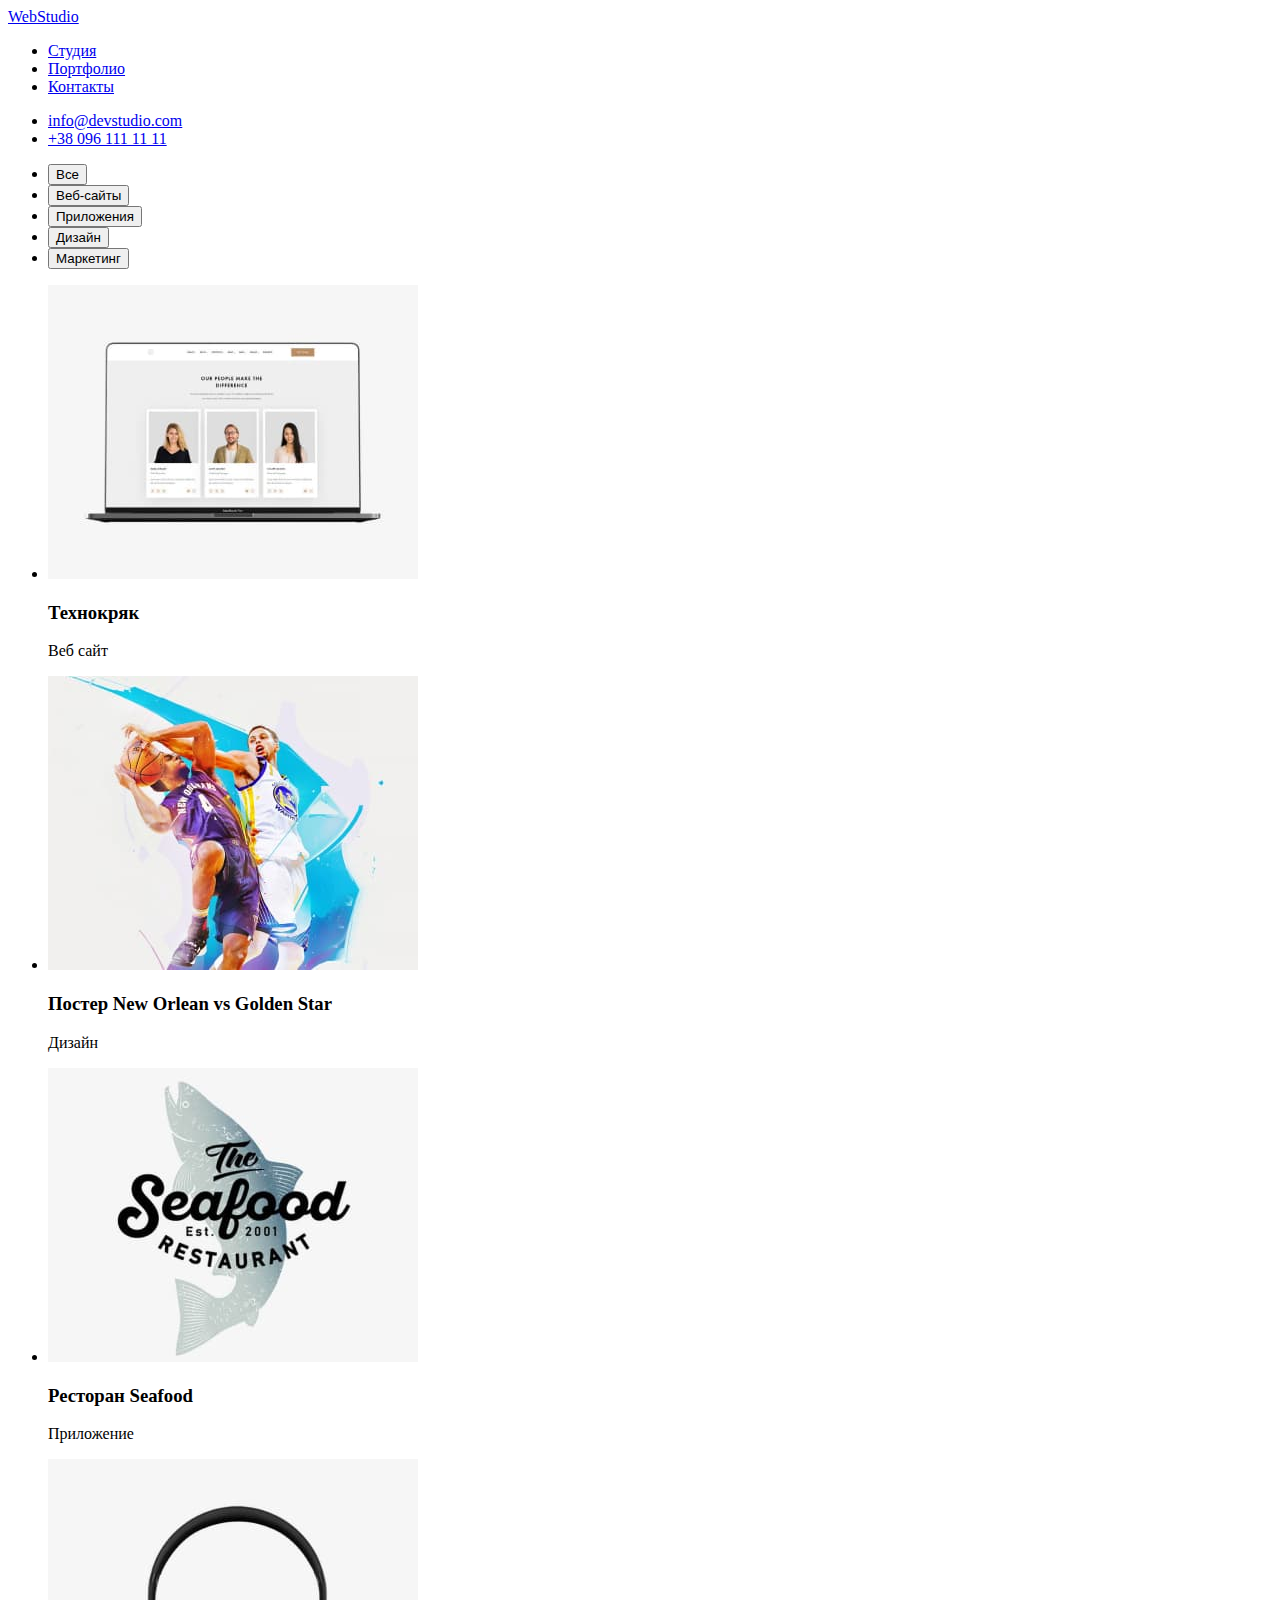
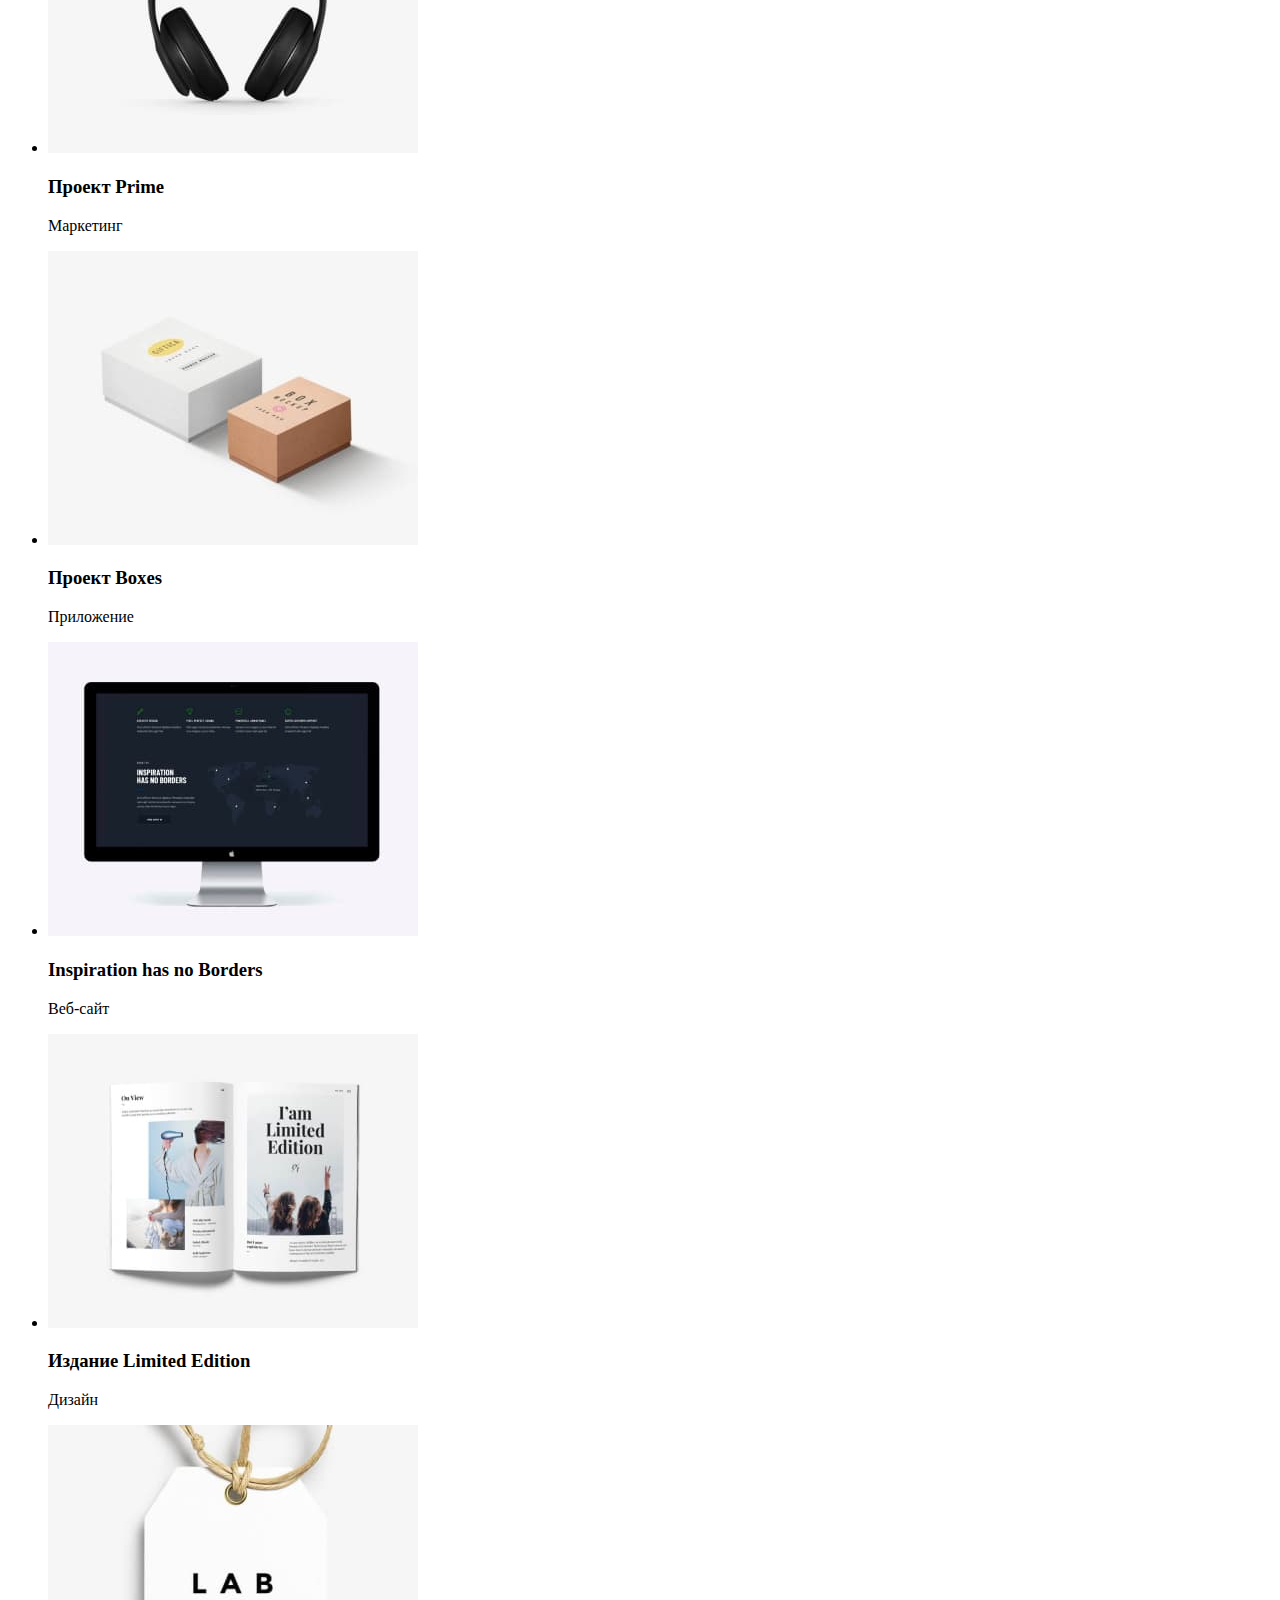
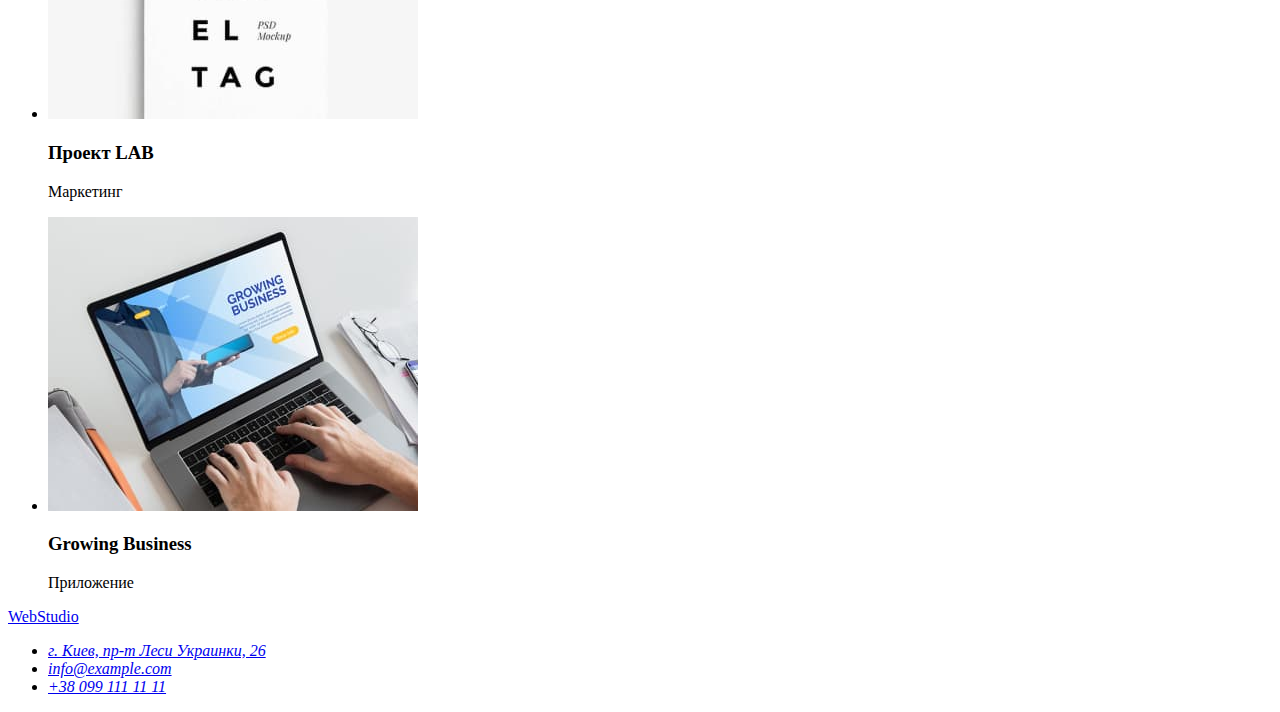
==== portfolio.html @ 8349252f "разметила portfolio" ====
<!DOCTYPE html>
<html lang="en">
	<head>
		<meta charset="UTF-8" />
		<meta http-equiv="X-UA-Compatible" content="IE=edge" />
		<meta name="viewport" content="width=device-width, initial-scale=1.0" />
		<title>Portfolio</title>
	</head>
	<body>
		<header>
			<nav>
				<a href="./index.html">WebStudio</a>

				<ul>
					<li><a href="#">Студия</a></li>
					<li><a href="./portfolio.html">Портфолио</a></li>
					<li><a href="#">Контакты</a></li>
				</ul>
			</nav>

			<ul>
				<li><a href="mailto:info@devstudio.com">info@devstudio.com</a></li>
				<li><a href="tel:+380961111111">+38 096 111 11 11</a></li>
			</ul>
		</header>
		<main>
			<section>
				<ul>
					<li><button type="button">Все</button></li>
					<li><button type="button">Веб-сайты</button></li>
					<li><button type="button">Приложения</button></li>
					<li><button type="button">Дизайн</button></li>
					<li><button type="button">Маркетинг</button></li>
				</ul>

				<ul>
					<li>
						<img src="./images/portfolio.jpg/portfolio1.jpg.jpg" alt="Ноутбук" width="370" height="294" />
						<h3>Технокряк</h3>
						<p>Веб сайт</p>
					</li>
					<li>
						<img src="./images/portfolio.jpg/portfolio2.jpg.jpg" alt="Баскетбол" width="370" height="294" />
						<h3>Постер New Orlean vs Golden Star</h3>
						<p>Дизайн</p>
					</li>
					<li>
						<img src="./images/portfolio.jpg/portfolio3.jpg.jpg" alt="Лого" width="370" height="294" />
						<h3>Ресторан Seafood</h3>
						<p>Приложение</p>
					</li>
					<li>
						<img src="./images/portfolio.jpg/portfolio4.jpg.jpg" alt="Наушники" width="370" height="294" />
						<h3>Проект Prime</h3>
						<p>Маркетинг</p>
					</li>
					<li>
						<img src="./images/portfolio.jpg/portfolio5.jpg.jpg" alt="Коробки" width="370" height="294" />
						<h3>Проект Boxes</h3>
						<p>Приложение</p>
					</li>
					<li>
						<img src="./images/portfolio.jpg/portfolio6.jpg.jpg" alt="Монитор" width="370" height="294" />
						<h3>Inspiration has no Borders</h3>
						<p>Веб-сайт</p>
					</li>
					<li>
						<img src="./images/portfolio.jpg/portfolio7.jpg.jpg" alt="Книга" width="370" height="294" />
						<h3>Издание Limited Edition</h3>
						<p>Дизайн</p>
					</li>
					<li>
						<img src="./images/portfolio.jpg/portfolio8.jpg.jpg" alt="Бирка" width="370" height="294" />
						<h3>Проект LAB</h3>
						<p>Маркетинг</p>
					</li>
					<li>
						<img src="./images/portfolio.jpg/portfolio9.jpg.jpg" alt="Ноутбук" width="370" height="294" />
						<h3>Growing Business</h3>
						<p>Приложение</p>
					</li>
				</ul>
			</section>
		</main>

		<footer>
			<a href="./index.html">WebStudio</a>

			<address>
				<ul>
					<li>
						<a href="https://goo.gl/maps/piqngm7oDQpEDh6u6" target="_blank" rel="noopener nofollow noreferrer">
							г. Киев, пр-т Леси Украинки, 26
						</a>
					</li>
					<li><a href="mailto:info@example.com">info@example.com</a></li>
					<li><a href="tel:+380991111111">+38 099 111 11 11</a></li>
				</ul>
			</address>
		</footer>
	</body>
</html>
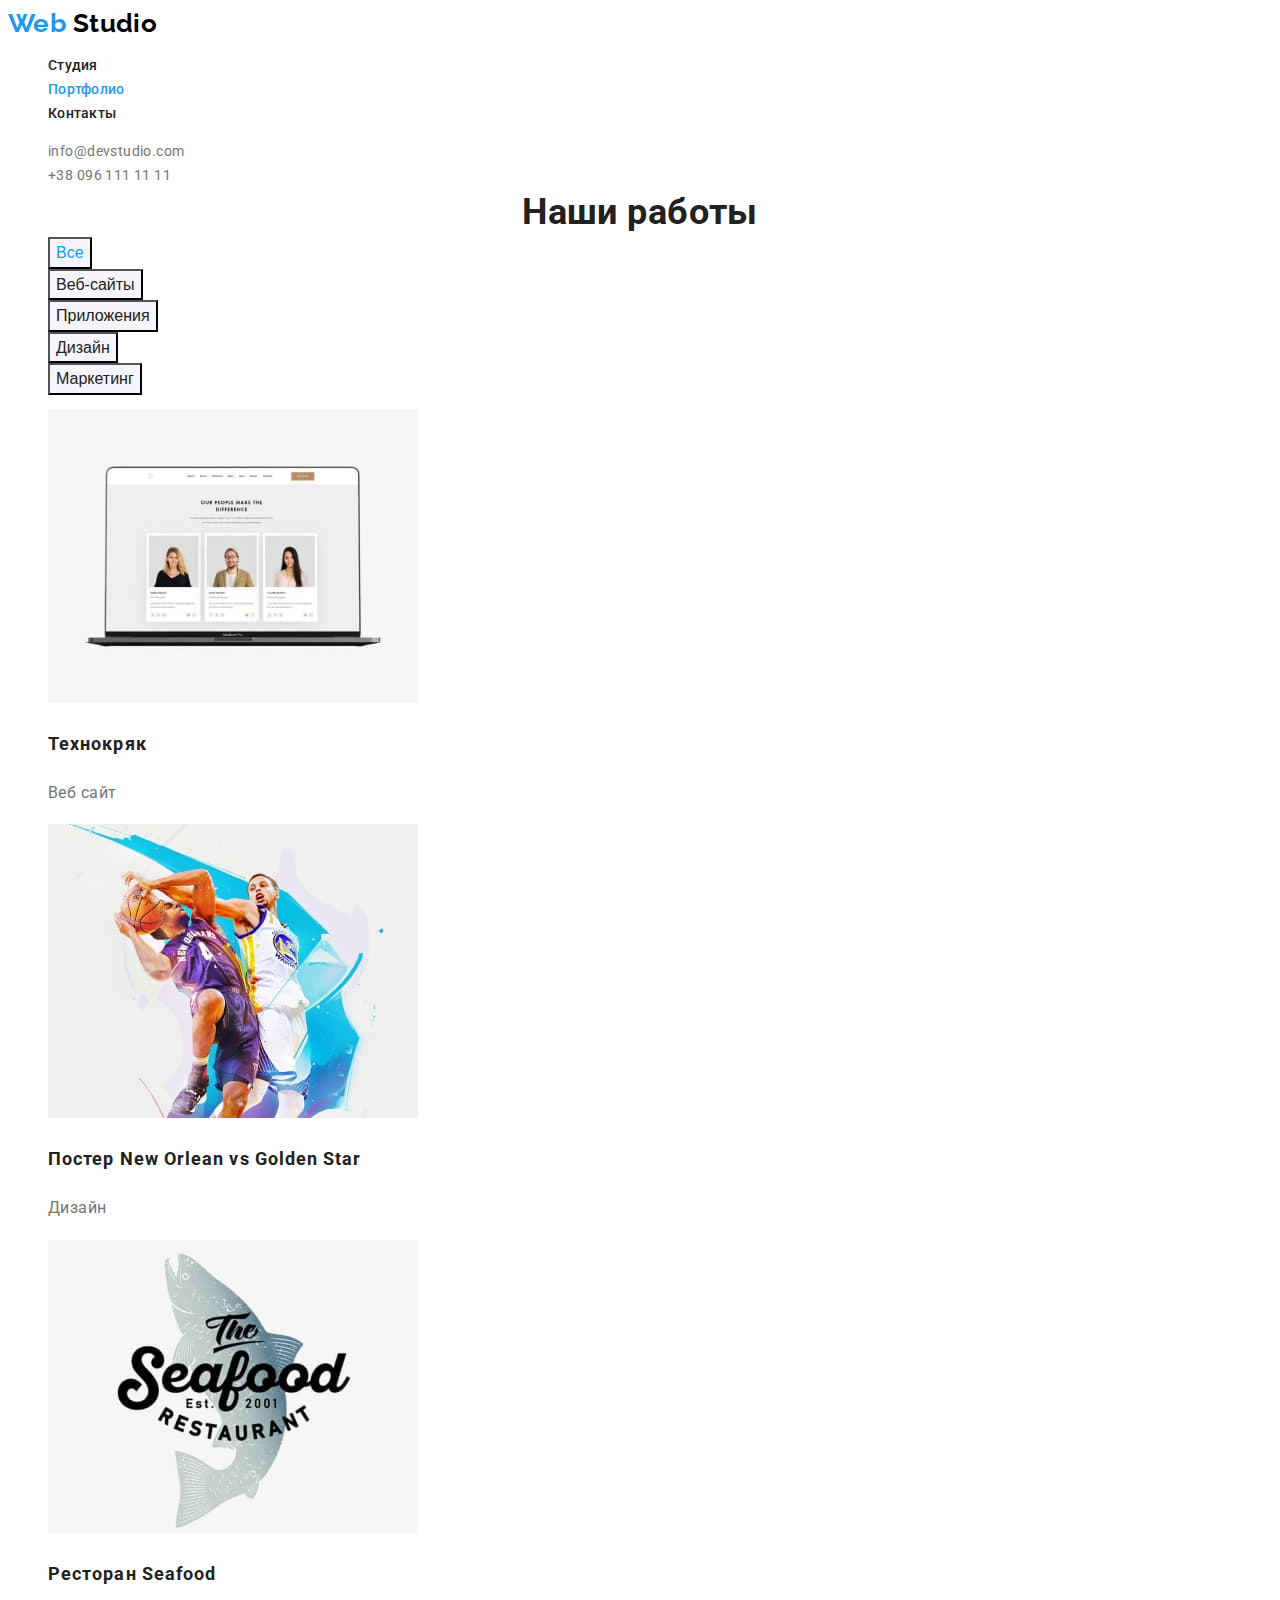
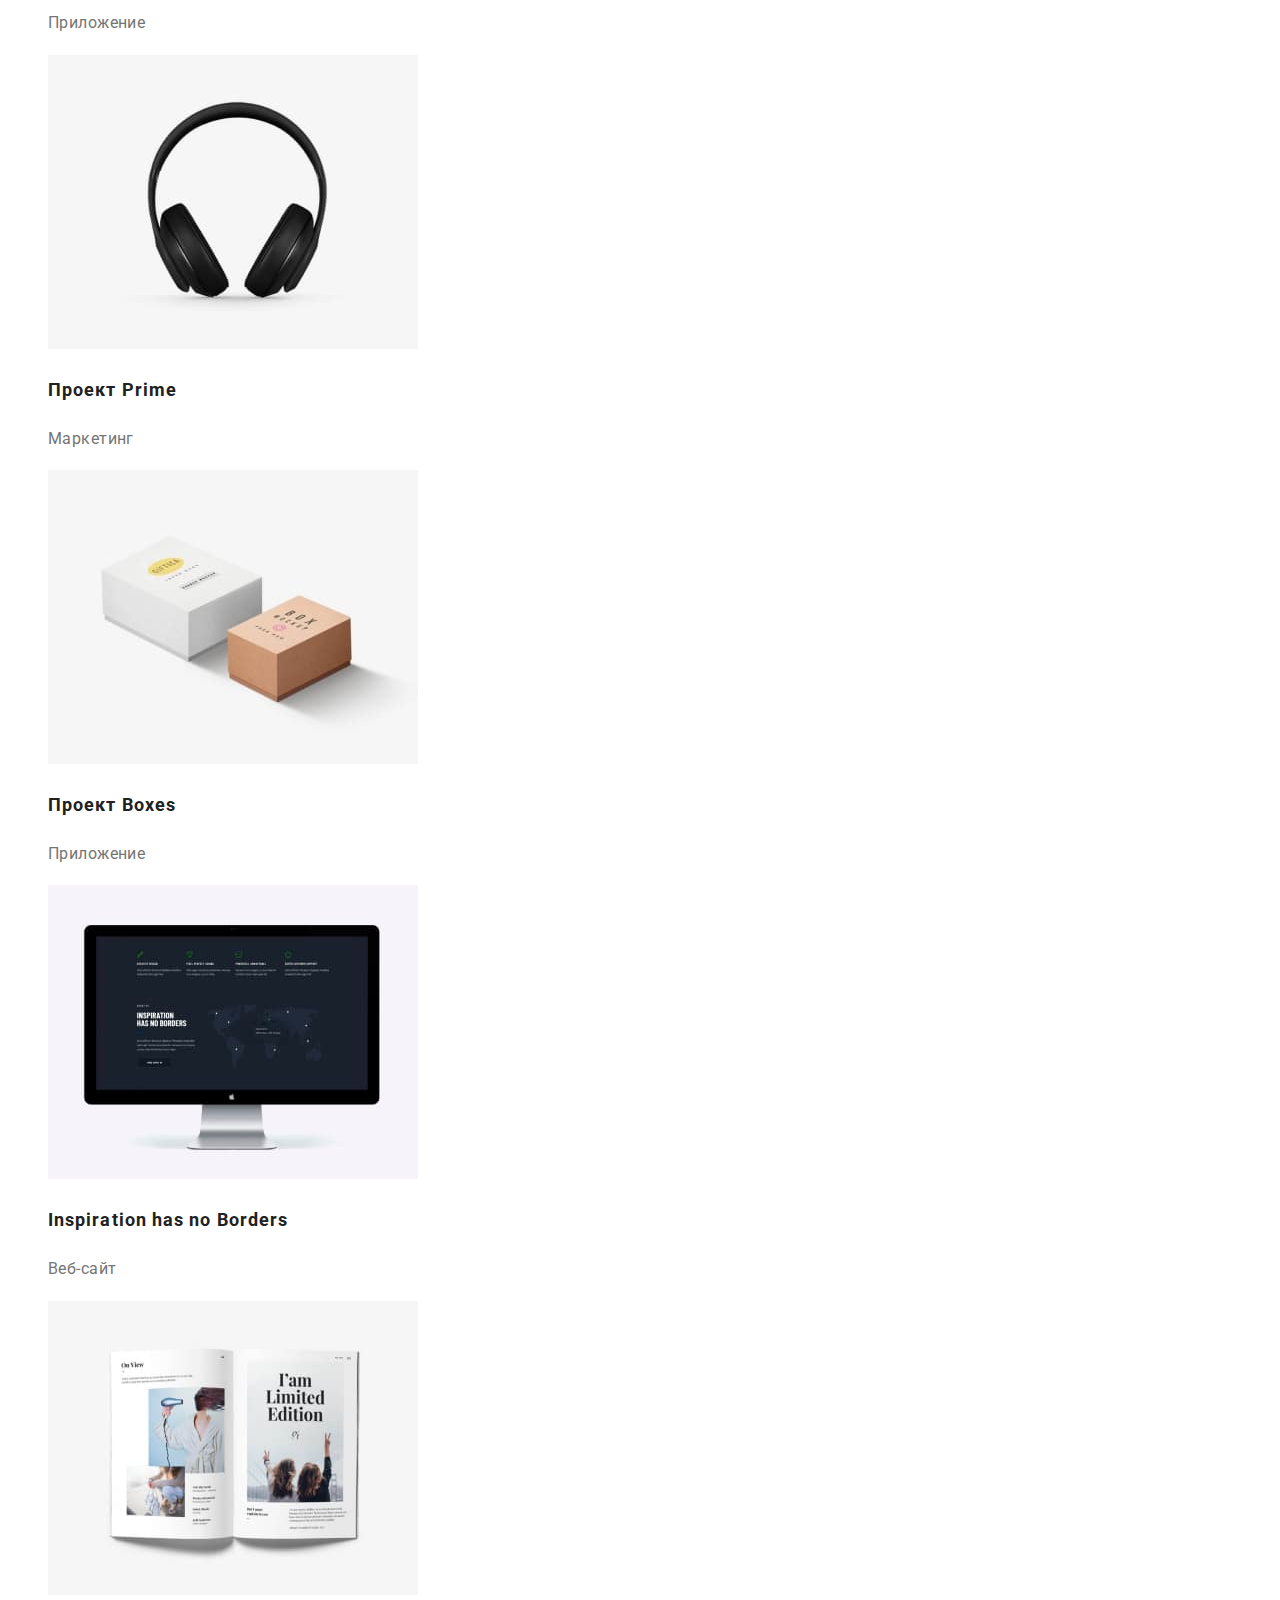
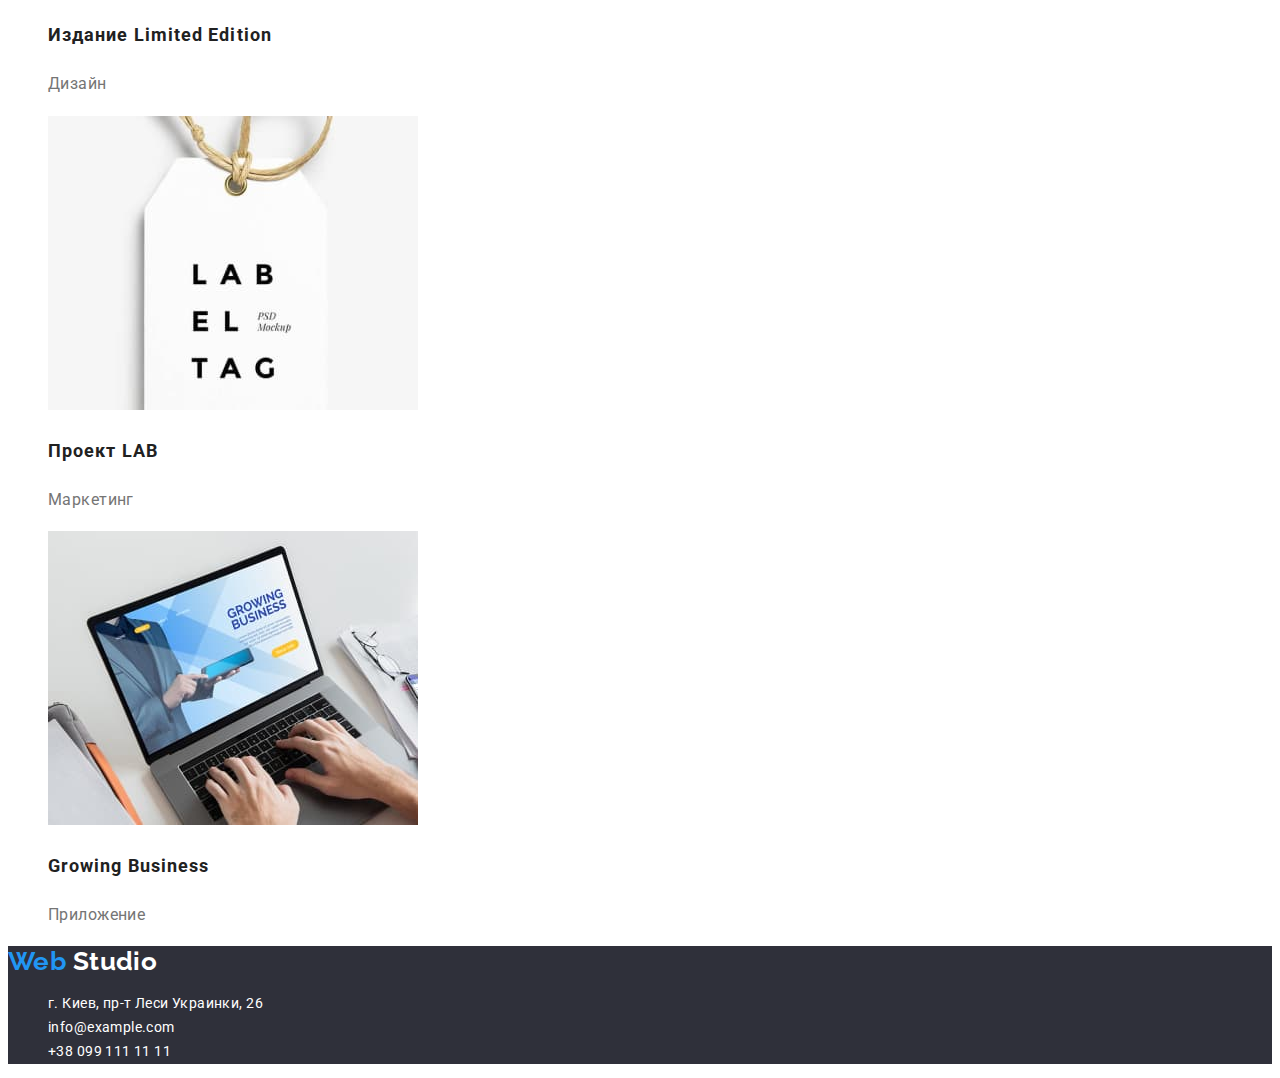
==== commit 08bb23f5: "styles" ====
--- a/portfolio.html
+++ b/portfolio.html
@@ -5,89 +5,103 @@
 		<meta http-equiv="X-UA-Compatible" content="IE=edge" />
 		<meta name="viewport" content="width=device-width, initial-scale=1.0" />
 		<title>Portfolio</title>
+		<link rel="preconnect" href="https://fonts.googleapis.com" />
+		<link rel="preconnect" href="https://fonts.gstatic.com" crossorigin />
+		<link
+			href="https://fonts.googleapis.com/css2?family=Montserrat:wght@400;700&family=Raleway:wght@700&family=Roboto:wght@400;500;700;900&display=swap"
+			rel="stylesheet"
+		/>
+		<link rel="stylesheet" href="./css/styles.css" />
 	</head>
 	<body>
 		<header>
 			<nav>
-				<a href="./index.html">WebStudio</a>
+				<a href="./index.html" class="logo">
+					Web
+					<span class="accent">Studio</span>
+				</a>
 
-				<ul>
-					<li><a href="#">Студия</a></li>
-					<li><a href="./portfolio.html">Портфолио</a></li>
+				<ul class="site-nav">
+					<li><a href="./index.html">Студия</a></li>
+					<li><a href="./portfolio.html" class="current">Портфолио</a></li>
 					<li><a href="#">Контакты</a></li>
 				</ul>
 			</nav>
 
-			<ul>
+			<ul class="auth-nav">
 				<li><a href="mailto:info@devstudio.com">info@devstudio.com</a></li>
 				<li><a href="tel:+380961111111">+38 096 111 11 11</a></li>
 			</ul>
 		</header>
 		<main>
-			<section>
-				<ul>
-					<li><button type="button">Все</button></li>
-					<li><button type="button">Веб-сайты</button></li>
-					<li><button type="button">Приложения</button></li>
-					<li><button type="button">Дизайн</button></li>
-					<li><button type="button">Маркетинг</button></li>
+			<section class="section">
+				<h1 class="section-works">Наши работы</h1>
+				<ul class="features">
+					<li><button type="button" class="current features-button">Все</button></li>
+					<li><button type="button" class="features-button">Веб-сайты</button></li>
+					<li><button type="button" class="features-button">Приложения</button></li>
+					<li><button type="button" class="features-button">Дизайн</button></li>
+					<li><button type="button" class="features-button">Маркетинг</button></li>
 				</ul>
 
-				<ul>
+				<ul class="features">
 					<li>
 						<img src="./images/portfolio.jpg/portfolio1.jpg.jpg" alt="Ноутбук" width="370" height="294" />
-						<h3>Технокряк</h3>
-						<p>Веб сайт</p>
+						<h2 class="section-portfolio">Технокряк</h2>
+						<p class="text">Веб сайт</p>
 					</li>
 					<li>
 						<img src="./images/portfolio.jpg/portfolio2.jpg.jpg" alt="Баскетбол" width="370" height="294" />
-						<h3>Постер New Orlean vs Golden Star</h3>
-						<p>Дизайн</p>
+						<h2 class="section-portfolio">Постер New Orlean vs Golden Star</h2>
+						<p class="text">Дизайн</p>
 					</li>
 					<li>
 						<img src="./images/portfolio.jpg/portfolio3.jpg.jpg" alt="Лого" width="370" height="294" />
-						<h3>Ресторан Seafood</h3>
-						<p>Приложение</p>
+						<h2 class="section-portfolio">Ресторан Seafood</h2>
+						<p class="text">Приложение</p>
 					</li>
 					<li>
 						<img src="./images/portfolio.jpg/portfolio4.jpg.jpg" alt="Наушники" width="370" height="294" />
-						<h3>Проект Prime</h3>
-						<p>Маркетинг</p>
+						<h2 class="section-portfolio">Проект Prime</h2>
+						<p class="text">Маркетинг</p>
 					</li>
 					<li>
 						<img src="./images/portfolio.jpg/portfolio5.jpg.jpg" alt="Коробки" width="370" height="294" />
-						<h3>Проект Boxes</h3>
-						<p>Приложение</p>
+						<h2 class="section-portfolio">Проект Boxes</h2>
+						<p class="text">Приложение</p>
 					</li>
 					<li>
 						<img src="./images/portfolio.jpg/portfolio6.jpg.jpg" alt="Монитор" width="370" height="294" />
-						<h3>Inspiration has no Borders</h3>
-						<p>Веб-сайт</p>
+						<h2 class="section-portfolio">Inspiration has no Borders</h2>
+						<p class="text">Веб-сайт</p>
 					</li>
 					<li>
 						<img src="./images/portfolio.jpg/portfolio7.jpg.jpg" alt="Книга" width="370" height="294" />
-						<h3>Издание Limited Edition</h3>
-						<p>Дизайн</p>
+						<h2 class="section-portfolio">Издание Limited Edition</h2>
+						<p class="text">Дизайн</p>
 					</li>
 					<li>
 						<img src="./images/portfolio.jpg/portfolio8.jpg.jpg" alt="Бирка" width="370" height="294" />
-						<h3>Проект LAB</h3>
-						<p>Маркетинг</p>
+						<h2 class="section-portfolio">Проект LAB</h2>
+						<p class="text">Маркетинг</p>
 					</li>
 					<li>
 						<img src="./images/portfolio.jpg/portfolio9.jpg.jpg" alt="Ноутбук" width="370" height="294" />
-						<h3>Growing Business</h3>
-						<p>Приложение</p>
+						<h2 class="section-portfolio">Growing Business</h2>
+						<p class="text">Приложение</p>
 					</li>
 				</ul>
 			</section>
 		</main>
 
-		<footer>
-			<a href="./index.html">WebStudio</a>
+		<footer class="footer">
+			<a href="./index.html" class="logo">
+				Web
+				<span class="accentes">Studio</span>
+			</a>
 
-			<address>
-				<ul>
+			<address class="adress">
+				<ul class="adress-list">
 					<li>
 						<a href="https://goo.gl/maps/piqngm7oDQpEDh6u6" target="_blank" rel="noopener nofollow noreferrer">
 							г. Киев, пр-т Леси Украинки, 26
--- a/css/styles.css
+++ b/css/styles.css
@@ -0,0 +1,195 @@
+/*цвет фона nav белый #ffffff */
+/*цвет фона основной светло серый #E5E5E5 */
+/* цвет фона серый #F5F4FA  */
+/* цвет фона темно-серый #2F303A  */
+
+/* цвет текста основного #757575 */
+/* цвет текста вторичного #212121 */
+
+/*акцент #2196F3 */
+/*вторичный цвет */
+
+
+:root {
+   --primary-text-color: #757575;
+   --title-text-color: #212121;
+   --accent-color: #2196F3 ;
+   --primary-white-color: #FFFFFF;
+
+}
+
+body {
+   background-color: var(--primary-white-color);
+   color: var(--primary-text-color);
+   font-family: Roboto, sans-serif;
+   letter-spacing: 0.03em;
+   font-size: 14px;
+   line-height: 1.71;
+}
+
+ul {
+   list-style: none;
+}
+
+
+
+/* style header*/
+
+.logo {
+   font-family: 'Raleway';
+   font-weight: 700;
+   font-size: 26px;
+   line-height: 1.2;
+   text-decoration: none;
+   color: var(--accent-color);
+   
+}
+.accent {
+   color: #000000;
+}
+
+.site-nav a{
+   font-weight: 500;
+   font-size: 14px;
+   line-height: 1.14;
+   letter-spacing: 0.02em;
+   text-decoration: none;
+   color: var(--title-text-color);
+}
+
+.site-nav a:hover,
+.site-nav a:focus {
+   color: var(--accent-color);
+}
+
+.site-nav .current {
+   color: var(--accent-color);
+}
+
+.auth-nav .current {
+   color: var(--accent-color);
+}
+
+.auth-nav a {
+   color: #757575;
+   text-decoration: none;
+}
+
+.auth-nav a:hover, 
+.auth-nav a:focus {
+  color: var(--accent-color);
+}
+
+
+/*  style hero*/
+
+.hero-title {
+   font-weight: 900;
+   font-size: 44px;
+   line-height: 1.36;
+   text-align: center;
+   letter-spacing: 0.06em;
+   text-transform: uppercase;
+   color: var(--primary-white-color);
+}
+
+.hero {
+   background-color: #2F303A;
+}
+
+/* style section*/
+
+.section-title,
+.section-works {
+   font-weight: 700;
+   font-size: 36px;
+   line-height:1.17px;
+   text-align: center;
+   color: var(--title-text-color);
+}
+
+.features .title {
+   font-weight: 700;
+   font-size: 14px;
+   line-height: 1.14;
+   text-transform: uppercase;
+   color: var(--title-text-color);
+}
+
+ 
+.section-team {
+   background-color: #F5F4FA;
+}
+
+.list {
+   background-color: #FFFFFF;
+}
+
+.title,
+.text-card {
+   font-size: 16px;
+   line-height: 1.19;
+   
+}
+
+/*style  button*/
+ .button {
+   font-weight: 700;
+   font-size: 16px;
+   line-height: 1.9;
+   align-items: center;
+   text-align: center;
+   letter-spacing: 0.06em;
+   cursor:pointer;
+   color: var(--primary-white-color);
+   background-color: var(--accent-color);
+
+ }
+
+ .features-button {
+   font-weight: 500;
+   font-size: 16px;
+   line-height: 1.6;
+   text-align: center;  
+   color: var(--title-text-color);
+   background-color: #F5F4FA;
+ }
+
+ /* styles portfolio*/
+
+ .section-portfolio {
+   font-weight: 700;
+   font-size: 18px;
+   line-height: 2;
+   letter-spacing: 0.06em;
+   color: var(--title-text-color);
+ }
+
+ .text {
+   font-size: 16px;
+   line-height: 1.9;      
+ }
+
+ .features .current{
+   color: var(--accent-color);
+ }
+ /* styles footer*/
+
+ .footer {
+   background-color: #2F303A;
+ }
+ .adress-list a {
+   text-decoration: none;
+   font-size: 14px;
+   font-style: normal;
+   line-height: 1.71;
+   color: #FFFFFF;
+ }
+
+ .accentes {
+   color: #FFFFFF;
+ }
+
+ .adress-list .current {
+   color: var(--accent-color);
+ }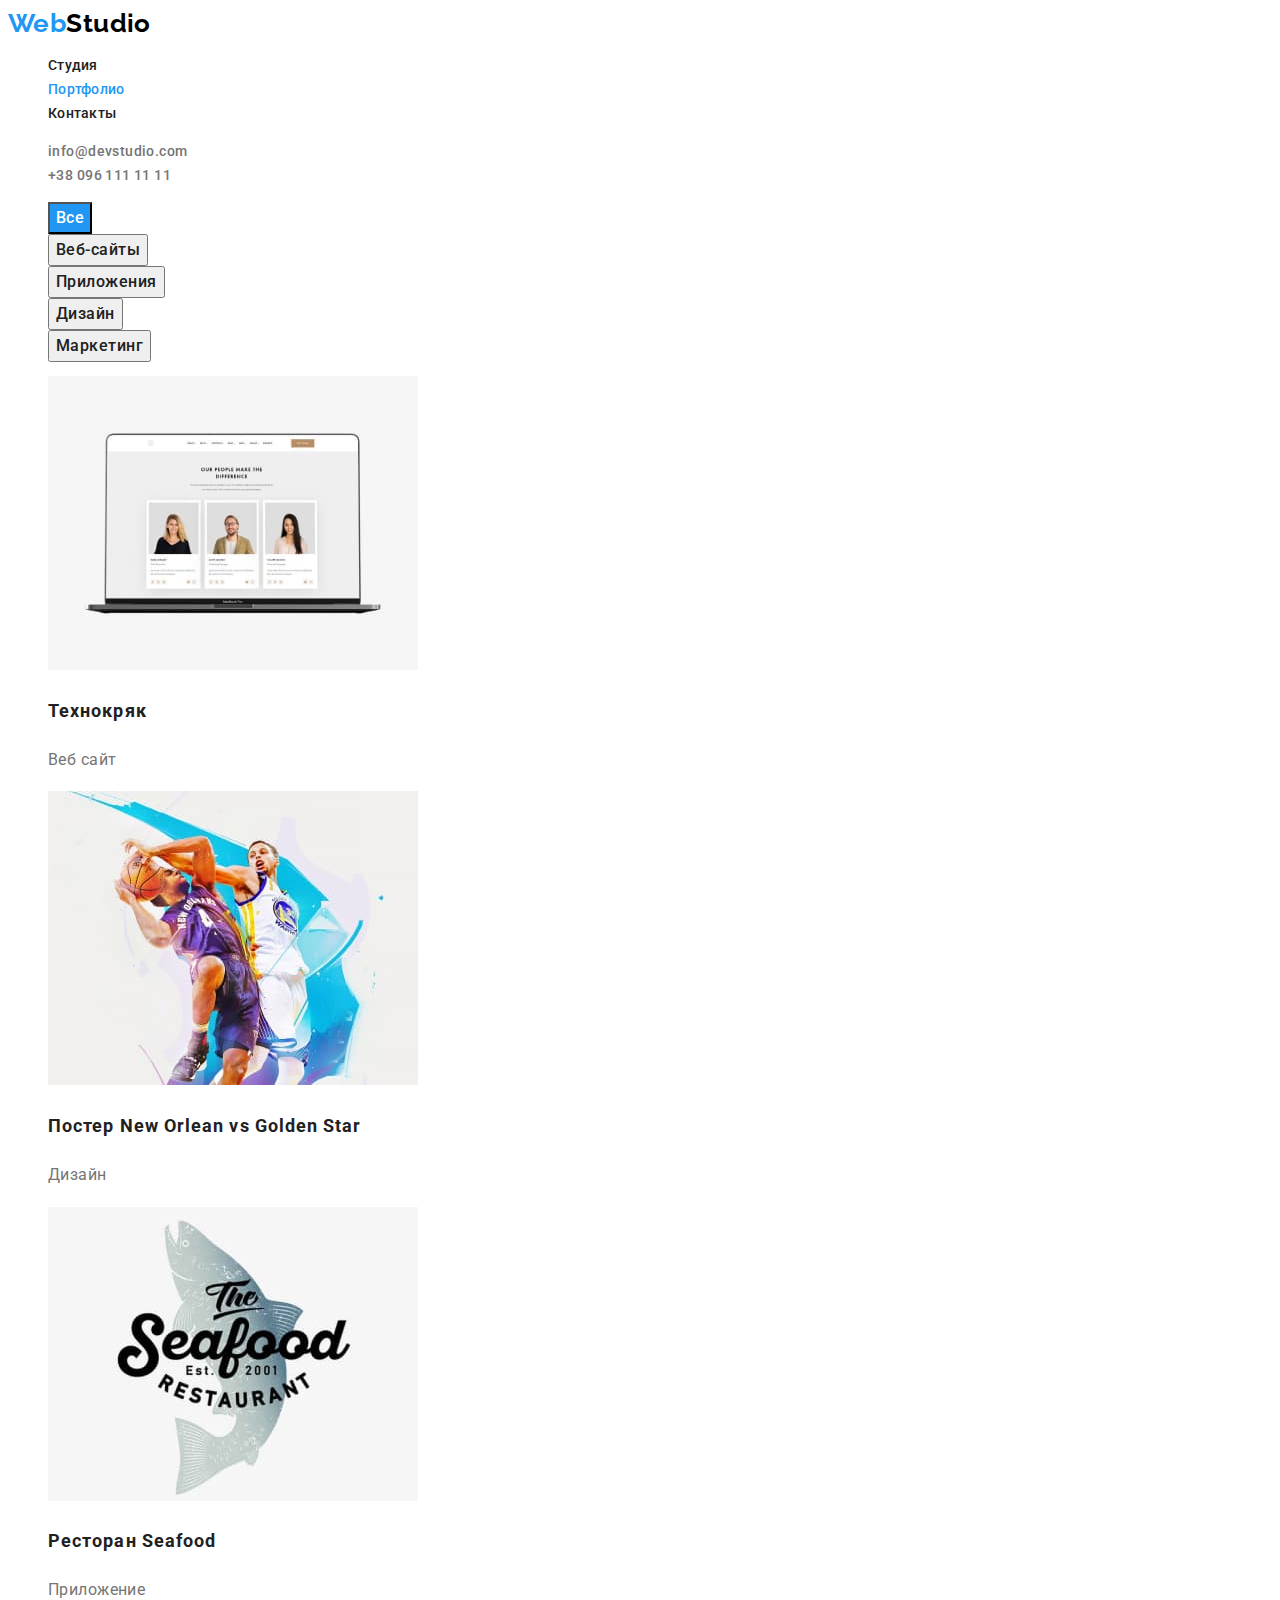
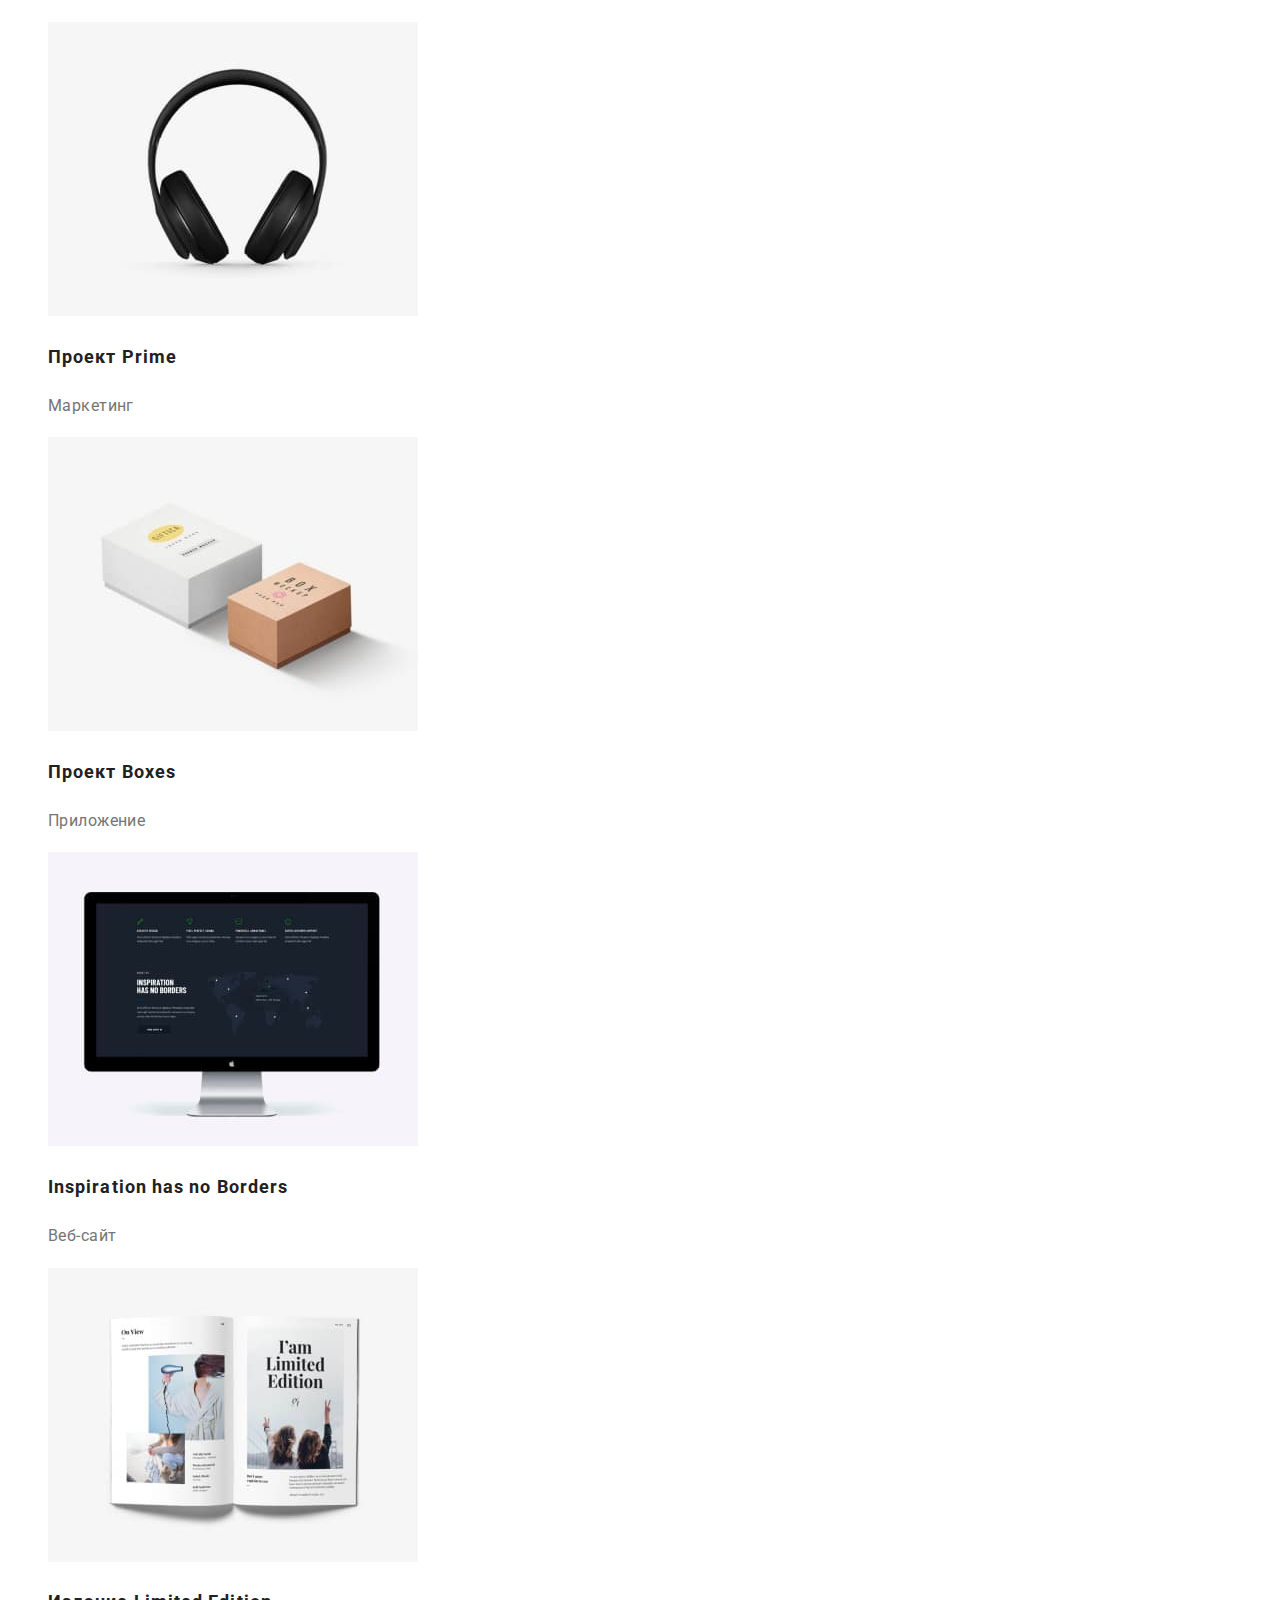
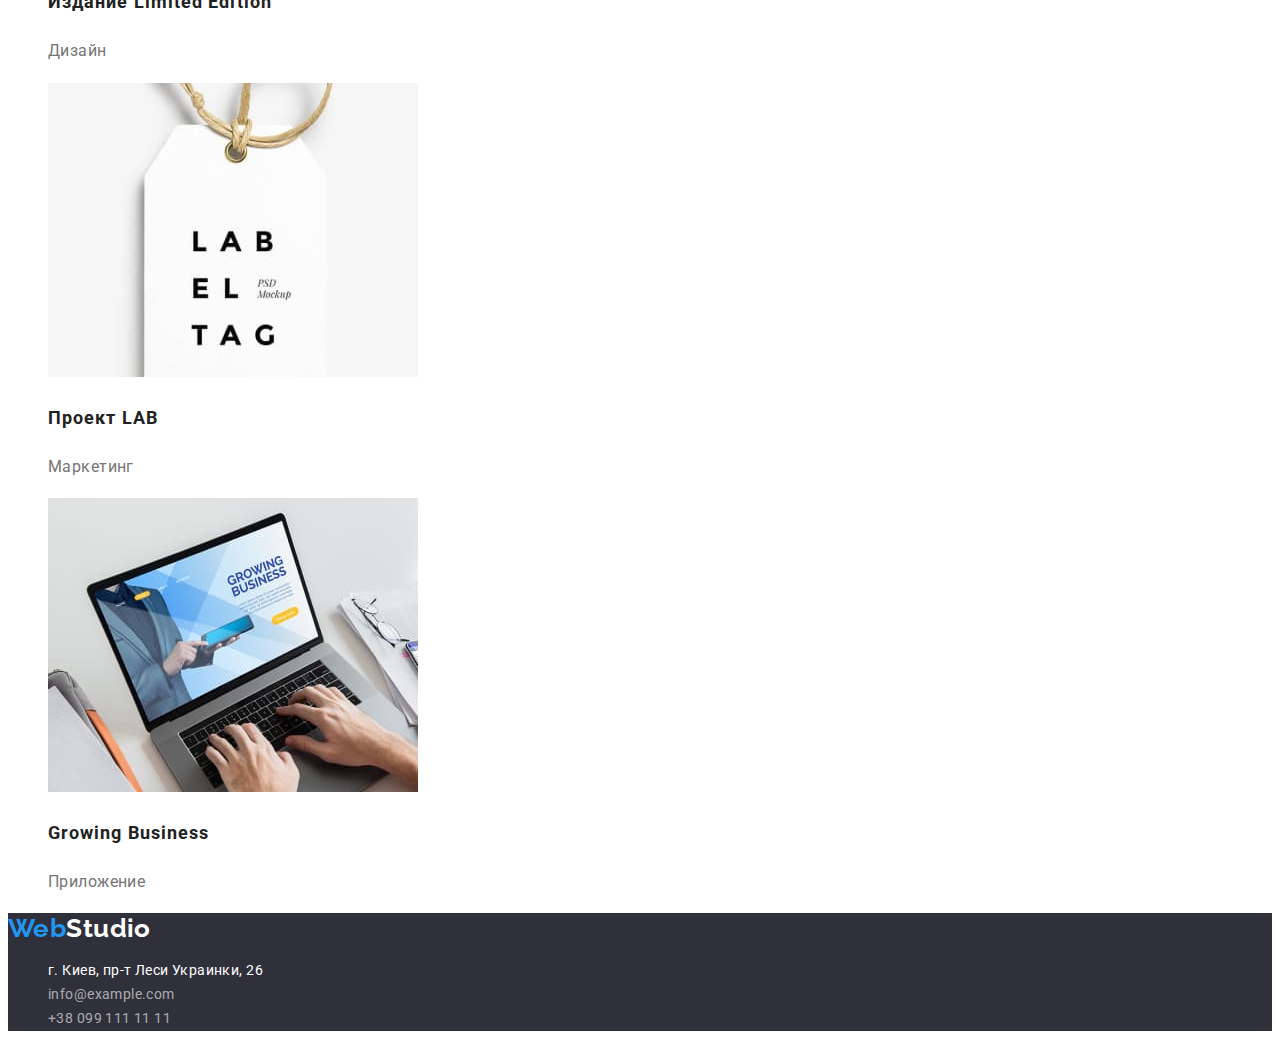
==== commit a21125dd: "правки" ====
--- a/portfolio.html
+++ b/portfolio.html
@@ -8,7 +8,7 @@
 		<link rel="preconnect" href="https://fonts.googleapis.com" />
 		<link rel="preconnect" href="https://fonts.gstatic.com" crossorigin />
 		<link
-			href="https://fonts.googleapis.com/css2?family=Montserrat:wght@400;700&family=Raleway:wght@700&family=Roboto:wght@400;500;700;900&display=swap"
+			href="https://fonts.googleapis.com/css2?family=Raleway:wght@700&family=Roboto:wght@400;500;700;900&display=swap"
 			rel="stylesheet"
 		/>
 		<link rel="stylesheet" href="./css/styles.css" />
@@ -16,10 +16,7 @@
 	<body>
 		<header>
 			<nav>
-				<a href="./index.html" class="logo">
-					Web
-					<span class="accent">Studio</span>
-				</a>
+				<a href="./index.html" class="logo">Web<span class="accent">Studio</span></a>
 
 				<ul class="site-nav">
 					<li><a href="./index.html">Студия</a></li>
@@ -33,77 +30,80 @@
 				<li><a href="tel:+380961111111">+38 096 111 11 11</a></li>
 			</ul>
 		</header>
+
 		<main>
-			<section class="section">
-				<h1 class="section-works">Наши работы</h1>
-				<ul class="features">
-					<li><button type="button" class="current features-button">Все</button></li>
-					<li><button type="button" class="features-button">Веб-сайты</button></li>
-					<li><button type="button" class="features-button">Приложения</button></li>
-					<li><button type="button" class="features-button">Дизайн</button></li>
-					<li><button type="button" class="features-button">Маркетинг</button></li>
+			<section class="portfolio">
+				<h1 class="section-portfolio visually-hidden">Наши работы</h1>
+				<ul class="portfolio-filters">
+					<li><button type="button" class="active filters-button">Все</button></li>
+					<li><button type="button" class="filters-button">Веб-сайты</button></li>
+					<li><button type="button" class="filters-button">Приложения</button></li>
+					<li><button type="button" class="filters-button">Дизайн</button></li>
+					<li><button type="button" class="filters-button">Маркетинг</button></li>
 				</ul>
 
-				<ul class="features">
+				<ul class="cards">
 					<li>
 						<img src="./images/portfolio.jpg/portfolio1.jpg.jpg" alt="Ноутбук" width="370" height="294" />
-						<h2 class="section-portfolio">Технокряк</h2>
-						<p class="text">Веб сайт</p>
+						<h2 class="cards-title">Технокряк</h2>
+						<p class="cards-text">Веб сайт</p>
 					</li>
 					<li>
 						<img src="./images/portfolio.jpg/portfolio2.jpg.jpg" alt="Баскетбол" width="370" height="294" />
-						<h2 class="section-portfolio">Постер New Orlean vs Golden Star</h2>
-						<p class="text">Дизайн</p>
+						<h2 class="cards-title">Постер New Orlean vs Golden Star</h2>
+						<p class="cards-text">Дизайн</p>
 					</li>
 					<li>
 						<img src="./images/portfolio.jpg/portfolio3.jpg.jpg" alt="Лого" width="370" height="294" />
-						<h2 class="section-portfolio">Ресторан Seafood</h2>
-						<p class="text">Приложение</p>
+						<h2 class="cards-title">Ресторан Seafood</h2>
+						<p class="cards-text">Приложение</p>
 					</li>
 					<li>
 						<img src="./images/portfolio.jpg/portfolio4.jpg.jpg" alt="Наушники" width="370" height="294" />
-						<h2 class="section-portfolio">Проект Prime</h2>
-						<p class="text">Маркетинг</p>
+						<h2 class="cards-title">Проект Prime</h2>
+						<p class="cards-text">Маркетинг</p>
 					</li>
 					<li>
 						<img src="./images/portfolio.jpg/portfolio5.jpg.jpg" alt="Коробки" width="370" height="294" />
-						<h2 class="section-portfolio">Проект Boxes</h2>
-						<p class="text">Приложение</p>
+						<h2 class="cards-title">Проект Boxes</h2>
+						<p class="cards-text">Приложение</p>
 					</li>
 					<li>
 						<img src="./images/portfolio.jpg/portfolio6.jpg.jpg" alt="Монитор" width="370" height="294" />
-						<h2 class="section-portfolio">Inspiration has no Borders</h2>
-						<p class="text">Веб-сайт</p>
+						<h2 class="cards-title">Inspiration has no Borders</h2>
+						<p class="cards-text">Веб-сайт</p>
 					</li>
 					<li>
 						<img src="./images/portfolio.jpg/portfolio7.jpg.jpg" alt="Книга" width="370" height="294" />
-						<h2 class="section-portfolio">Издание Limited Edition</h2>
-						<p class="text">Дизайн</p>
+						<h2 class="cards-title">Издание Limited Edition</h2>
+						<p class="cards-text">Дизайн</p>
 					</li>
 					<li>
 						<img src="./images/portfolio.jpg/portfolio8.jpg.jpg" alt="Бирка" width="370" height="294" />
-						<h2 class="section-portfolio">Проект LAB</h2>
-						<p class="text">Маркетинг</p>
+						<h2 class="cards-title">Проект LAB</h2>
+						<p class="cards-text">Маркетинг</p>
 					</li>
 					<li>
 						<img src="./images/portfolio.jpg/portfolio9.jpg.jpg" alt="Ноутбук" width="370" height="294" />
-						<h2 class="section-portfolio">Growing Business</h2>
-						<p class="text">Приложение</p>
+						<h2 class="cards-title">Growing Business</h2>
+						<p class="cards-text">Приложение</p>
 					</li>
 				</ul>
 			</section>
 		</main>
 
 		<footer class="footer">
-			<a href="./index.html" class="logo">
-				Web
-				<span class="accentes">Studio</span>
-			</a>
+			<a href="./index.html" class="logo">Web<span class="accentes">Studio</span></a>
 
 			<address class="adress">
 				<ul class="adress-list">
 					<li>
-						<a href="https://goo.gl/maps/piqngm7oDQpEDh6u6" target="_blank" rel="noopener nofollow noreferrer">
+						<a
+							href="https://goo.gl/maps/piqngm7oDQpEDh6u6"
+							target="_blank"
+							rel="noopener nofollow noreferrer"
+							class="current"
+						>
 							г. Киев, пр-т Леси Украинки, 26
 						</a>
 					</li>
--- a/css/styles.css
+++ b/css/styles.css
@@ -71,13 +71,14 @@
 }
 
 .auth-nav a {
+   font-weight: 500;
    color: #757575;
    text-decoration: none;
 }
 
 .auth-nav a:hover, 
 .auth-nav a:focus {
-  color: var(--accent-color);
+   color: var(--accent-color);
 }
 
 
@@ -97,43 +98,63 @@
    background-color: #2F303A;
 }
 
+/* скрытие заголовка*/
+
+.visually-hidden {
+   position: absolute;
+   width: 1px;
+   height: 1px;
+   margin: -1px;
+   border: 0;
+   padding: 0;
+   
+   white-space: nowrap;
+   clip-path: inset(100%);
+   clip: rect(0 0 0 0);
+   overflow: hidden;
+}
+
+
 /* style section*/
 
-.section-title,
-.section-works {
-   font-weight: 700;
+.section-title {
    font-size: 36px;
    line-height:1.17px;
    text-align: center;
    color: var(--title-text-color);
 }
 
-.features .title {
-   font-weight: 700;
+.feature-title {
    font-size: 14px;
    line-height: 1.14;
    text-transform: uppercase;
    color: var(--title-text-color);
 }
 
- 
-.section-team {
+ /* styles team */
+
+.team {
    background-color: #F5F4FA;
 }
 
 .list {
    background-color: #FFFFFF;
 }
-
-.title,
-.text-card {
-   font-size: 16px;
-   line-height: 1.19;
-   
-}
+.team-title {
+   font-weight: 500;
+   font-size: 16px;
+   line-height: 1.2;
+   color: var(--title-text-color);
+}
+
+.team-description {
+   font-size: 16px;
+   line-height: 1.2;
+}
+
 
 /*style  button*/
- .button {
+.button {
    font-weight: 700;
    font-size: 16px;
    line-height: 1.9;
@@ -141,55 +162,76 @@
    text-align: center;
    letter-spacing: 0.06em;
    cursor:pointer;
+   font-family: inherit;
    color: var(--primary-white-color);
    background-color: var(--accent-color);
-
- }
-
- .features-button {
+}
+
+.features-button {
    font-weight: 500;
    font-size: 16px;
    line-height: 1.6;
    text-align: center;  
    color: var(--title-text-color);
    background-color: #F5F4FA;
- }
-
- /* styles portfolio*/
-
- .section-portfolio {
+}
+
+/* styles portfolio*/
+
+.cards-title {
    font-weight: 700;
    font-size: 18px;
    line-height: 2;
    letter-spacing: 0.06em;
    color: var(--title-text-color);
- }
-
- .text {
+}
+
+.cards-text {
    font-size: 16px;
    line-height: 1.9;      
- }
-
- .features .current{
-   color: var(--accent-color);
- }
- /* styles footer*/
-
- .footer {
+}
+
+.filters-button {
+   font-family: inherit;
+   font-weight: 500;
+   font-size: 16px;
+   line-height: 1.63;
+   text-align: center;
+   letter-spacing: 0.03em;
+   color: var(--title-text-color);
+}
+
+.filters-button.active {
+   background-color: var(--accent-color);
+   color: var(--primary-white-color);
+}
+
+.portfolio-filters :hover,
+.portfolio-filters :focus {
+   background-color: var(--accent-color);
+   color: var(--primary-white-color);
+}
+/* styles footer*/
+
+.footer {
    background-color: #2F303A;
- }
- .adress-list a {
+}
+.adress-list a {
    text-decoration: none;
    font-size: 14px;
    font-style: normal;
    line-height: 1.71;
+   color:  rgba(255, 255, 255, 0.6);
+}
+
+.adress-list a:hover,
+.adress-list a:focus {
+   color: var(--accent-color);
+}
+.accentes {
    color: #FFFFFF;
- }
-
- .accentes {
-   color: #FFFFFF;
- }
-
- .adress-list .current {
-   color: var(--accent-color);
- }+}
+
+.adress-list .current {
+   color: var(--primary-white-color);
+}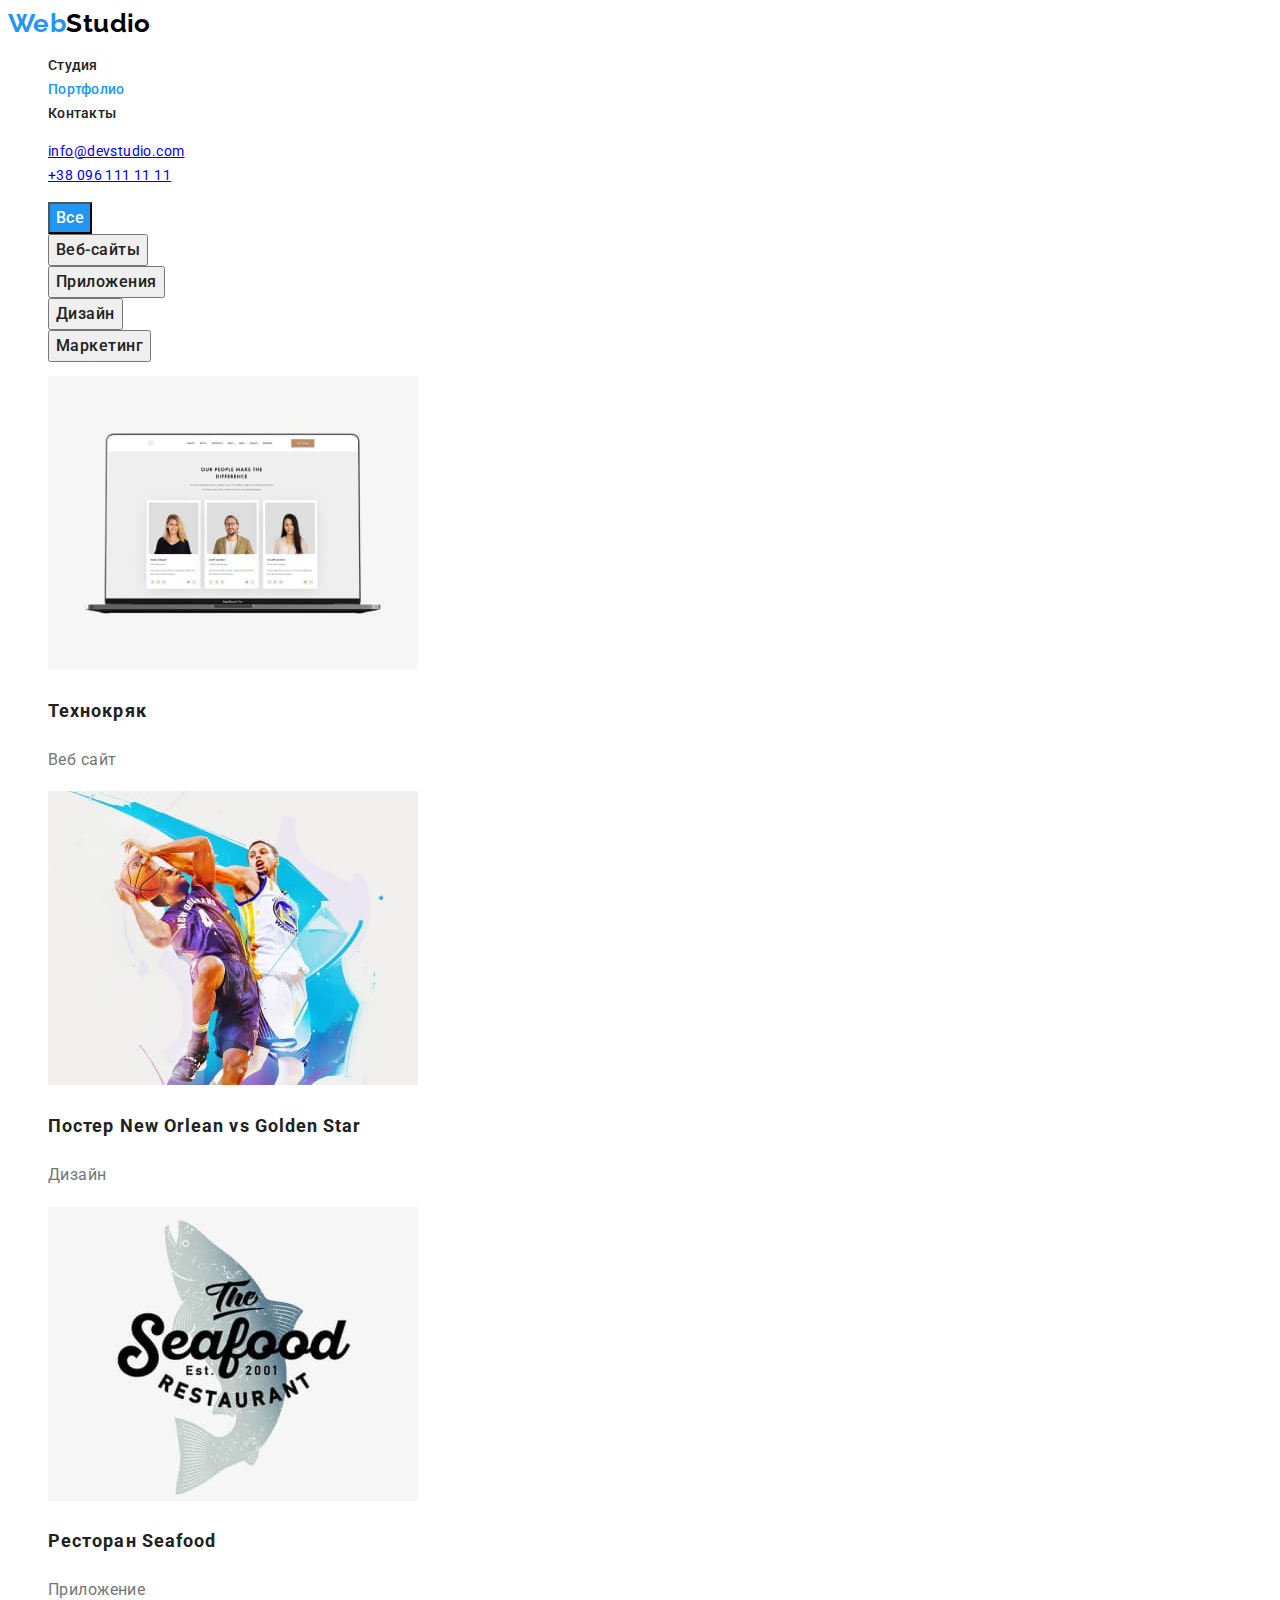
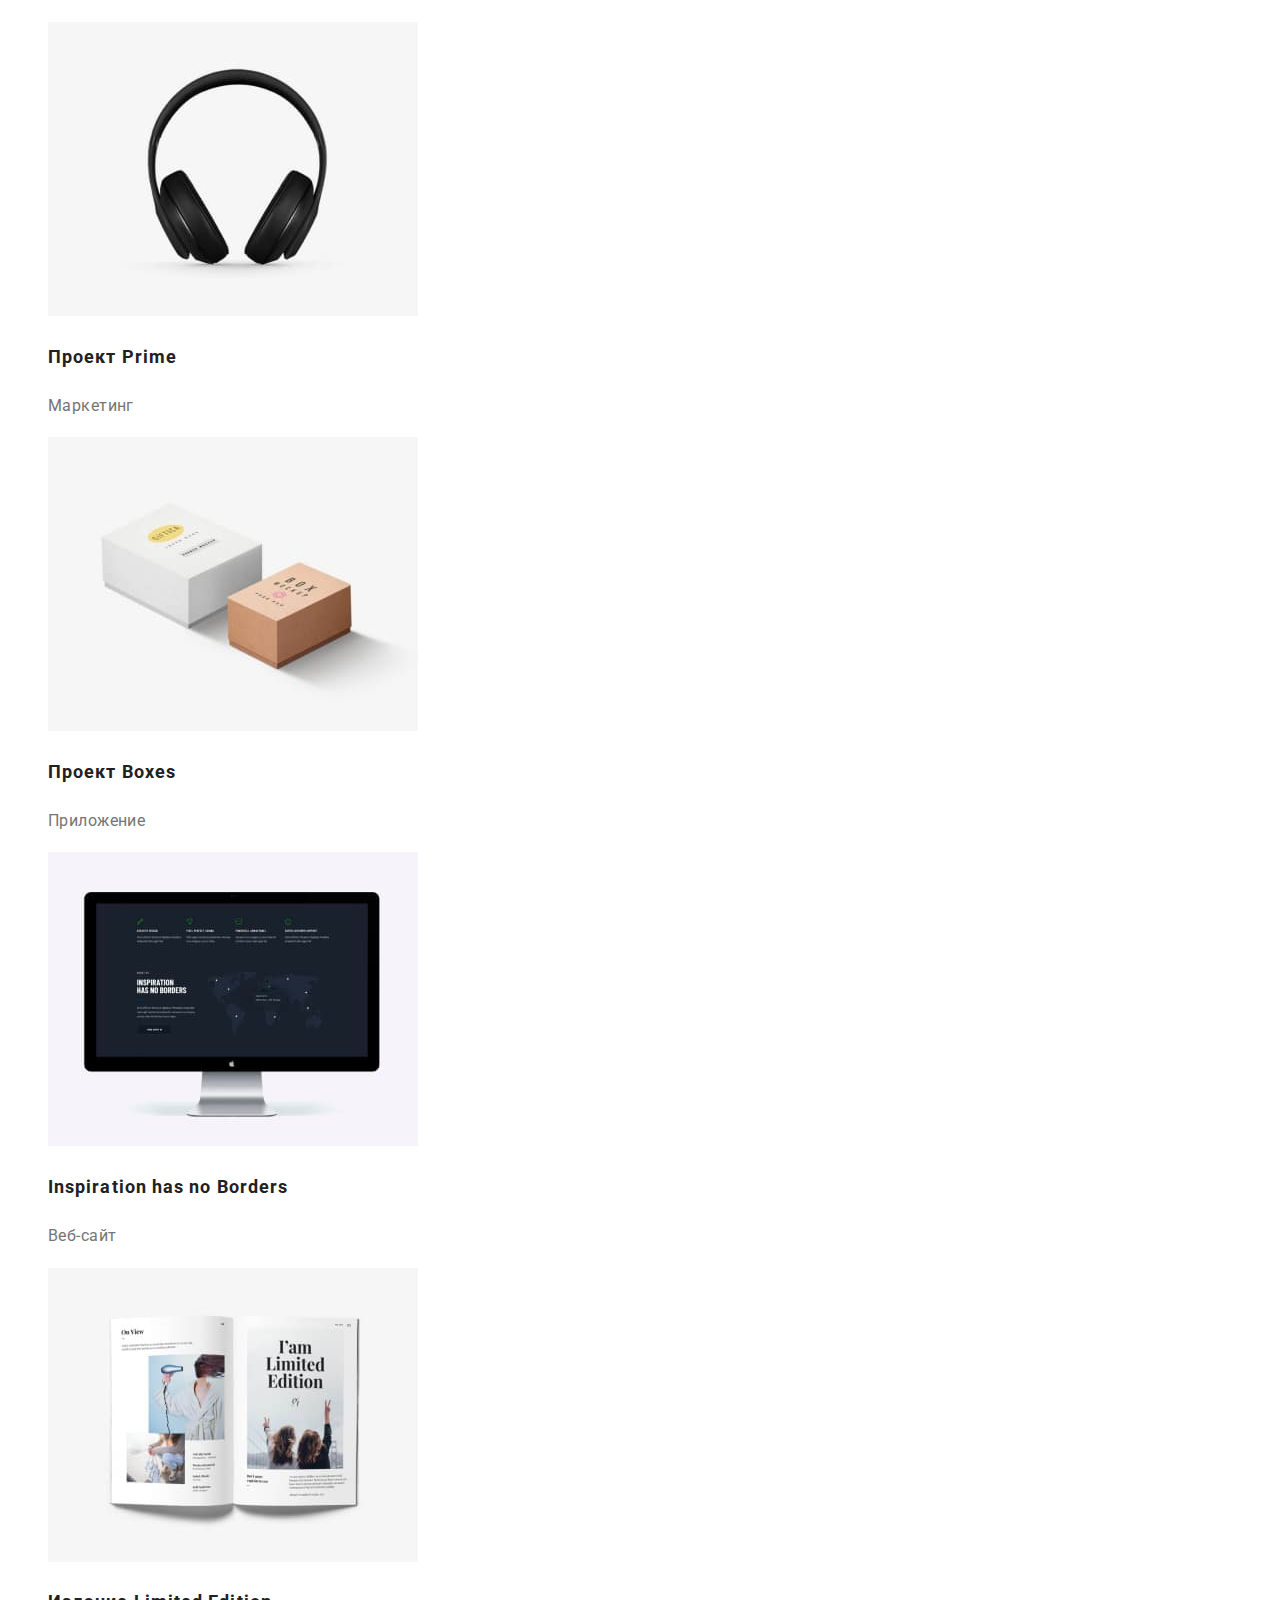
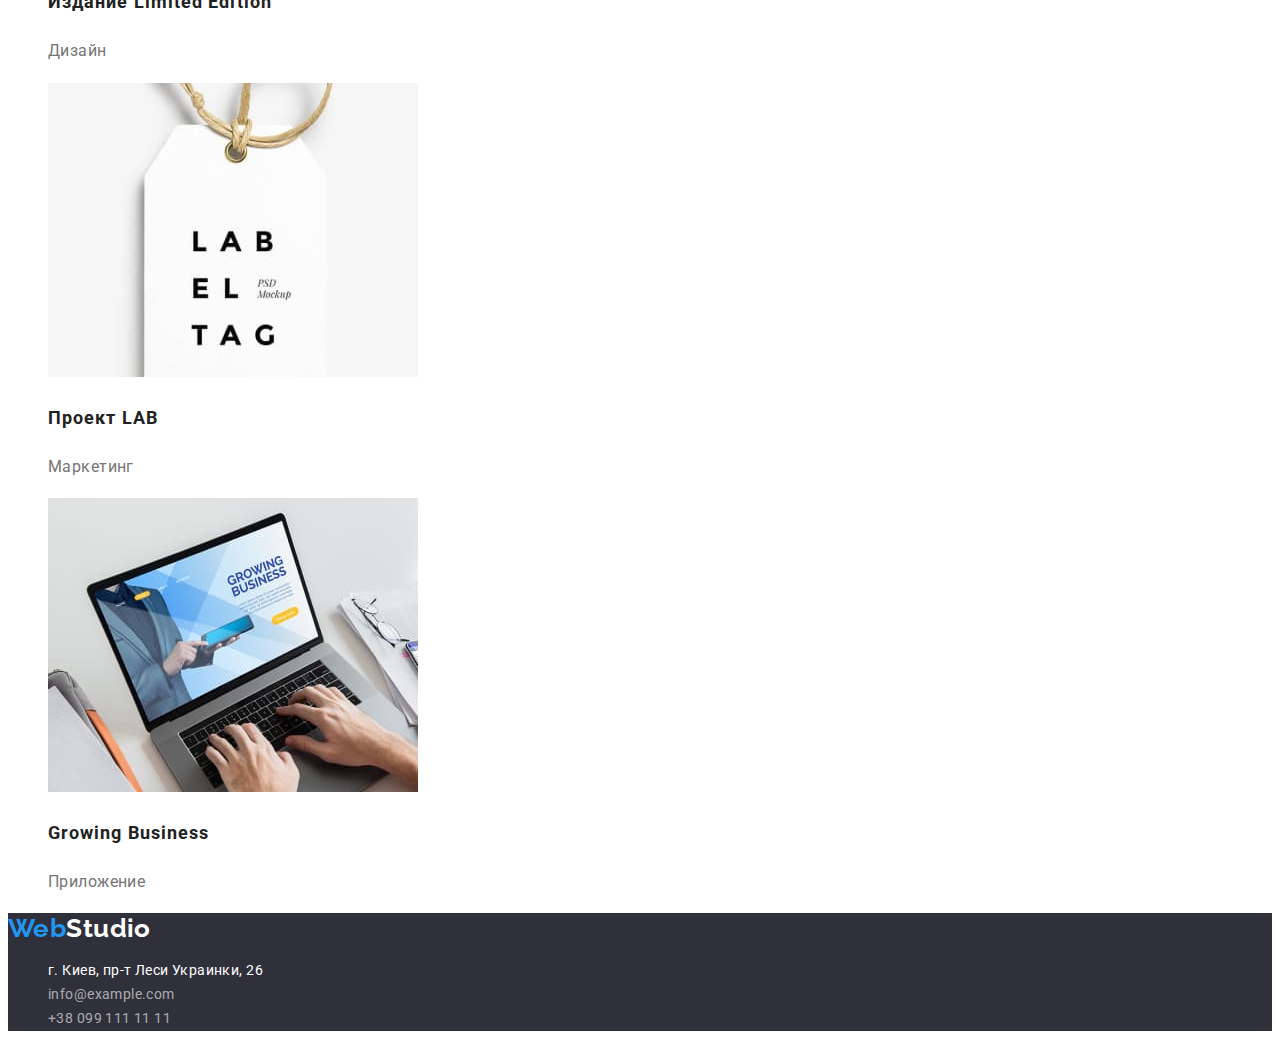
==== commit 895cc6b9: "auth-nav" ====
--- a/portfolio.html
+++ b/portfolio.html
@@ -25,7 +25,7 @@
 				</ul>
 			</nav>
 
-			<ul class="auth-nav">
+			<ul>
 				<li><a href="mailto:info@devstudio.com">info@devstudio.com</a></li>
 				<li><a href="tel:+380961111111">+38 096 111 11 11</a></li>
 			</ul>
--- a/css/styles.css
+++ b/css/styles.css
@@ -72,6 +72,8 @@
 
 .auth-nav a {
    font-weight: 500;
+   letter-spacing: 0.02em;
+   line-height: 1.14;
    color: #757575;
    text-decoration: none;
 }
@@ -206,11 +208,22 @@
    color: var(--primary-white-color);
 }
 
-.portfolio-filters :hover,
-.portfolio-filters :focus {
+.filters-button:hover {
    background-color: var(--accent-color);
    color: var(--primary-white-color);
 }
+
+.filters-button:focus:hover {
+   color: var(--primary-white-color);
+}
+
+.filters-button:focus {
+   color: var(--accent-color);
+}
+
+
+
+
 /* styles footer*/
 
 .footer {
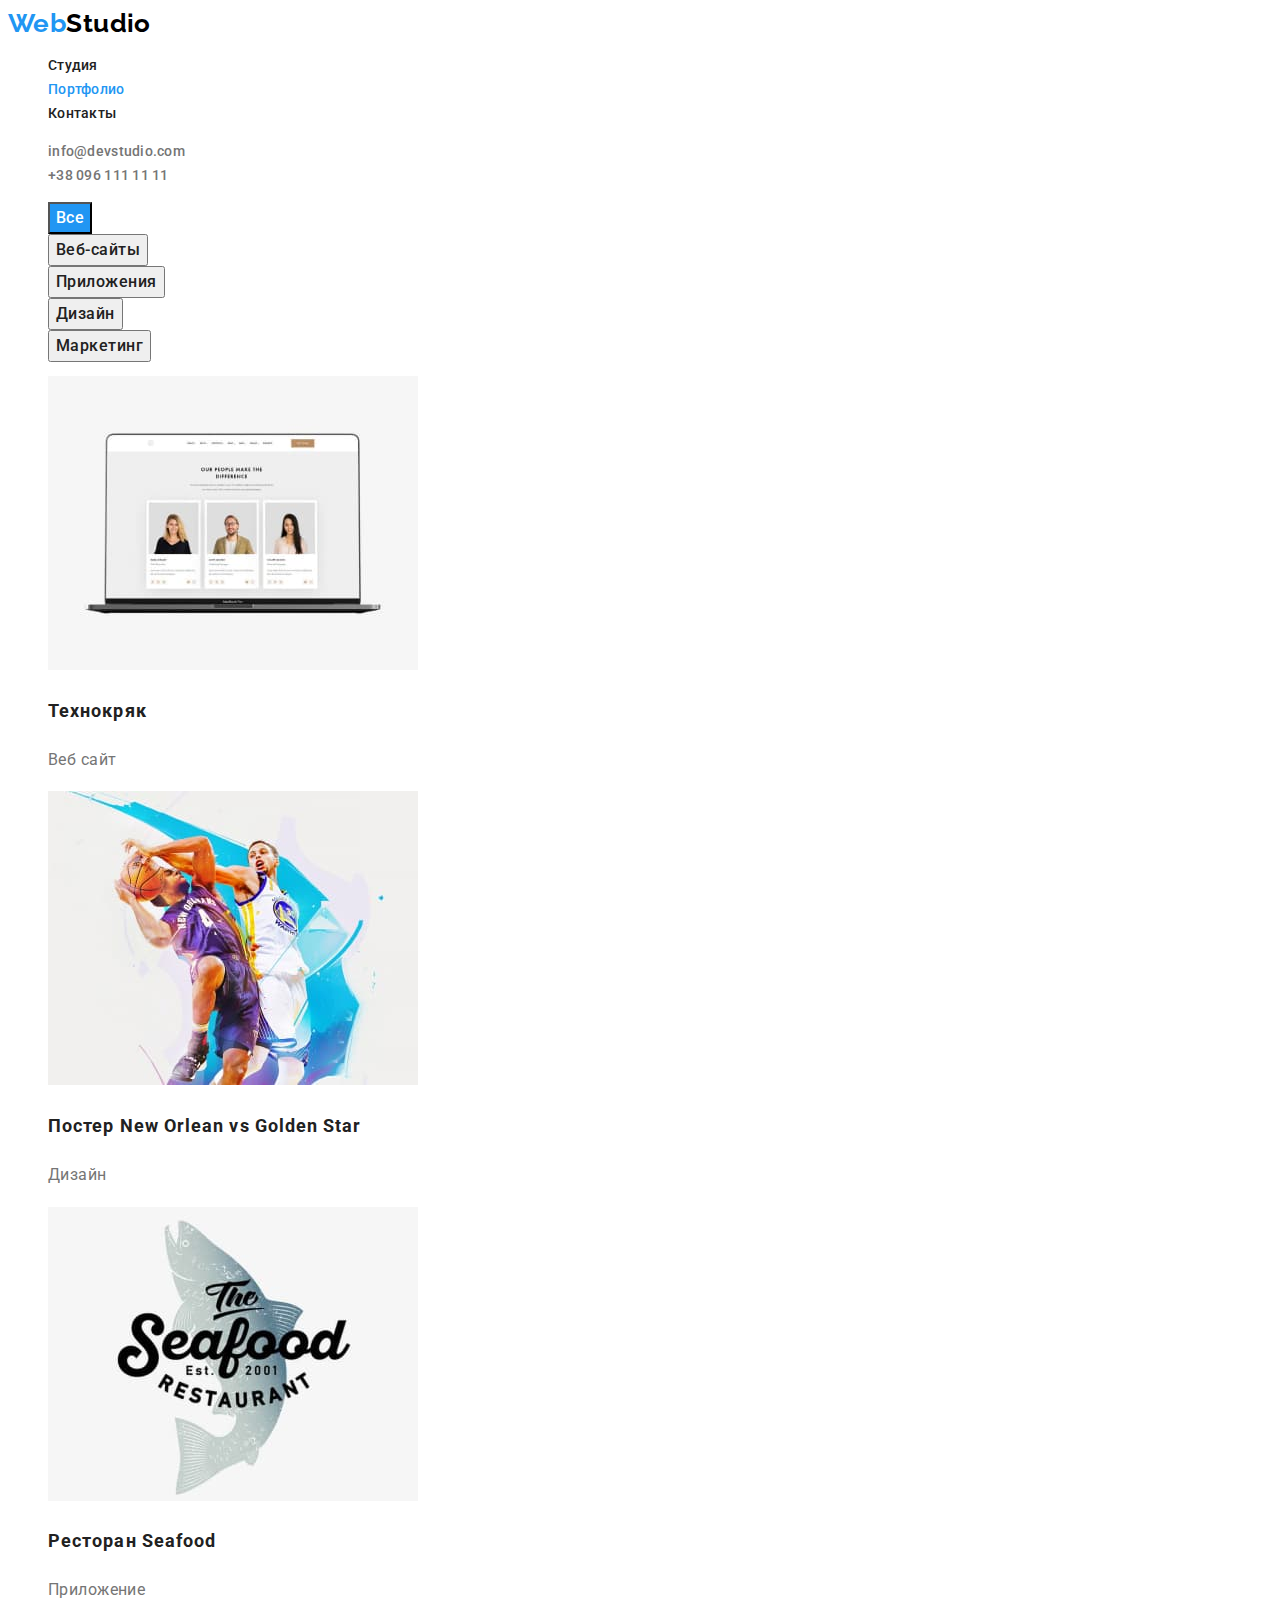
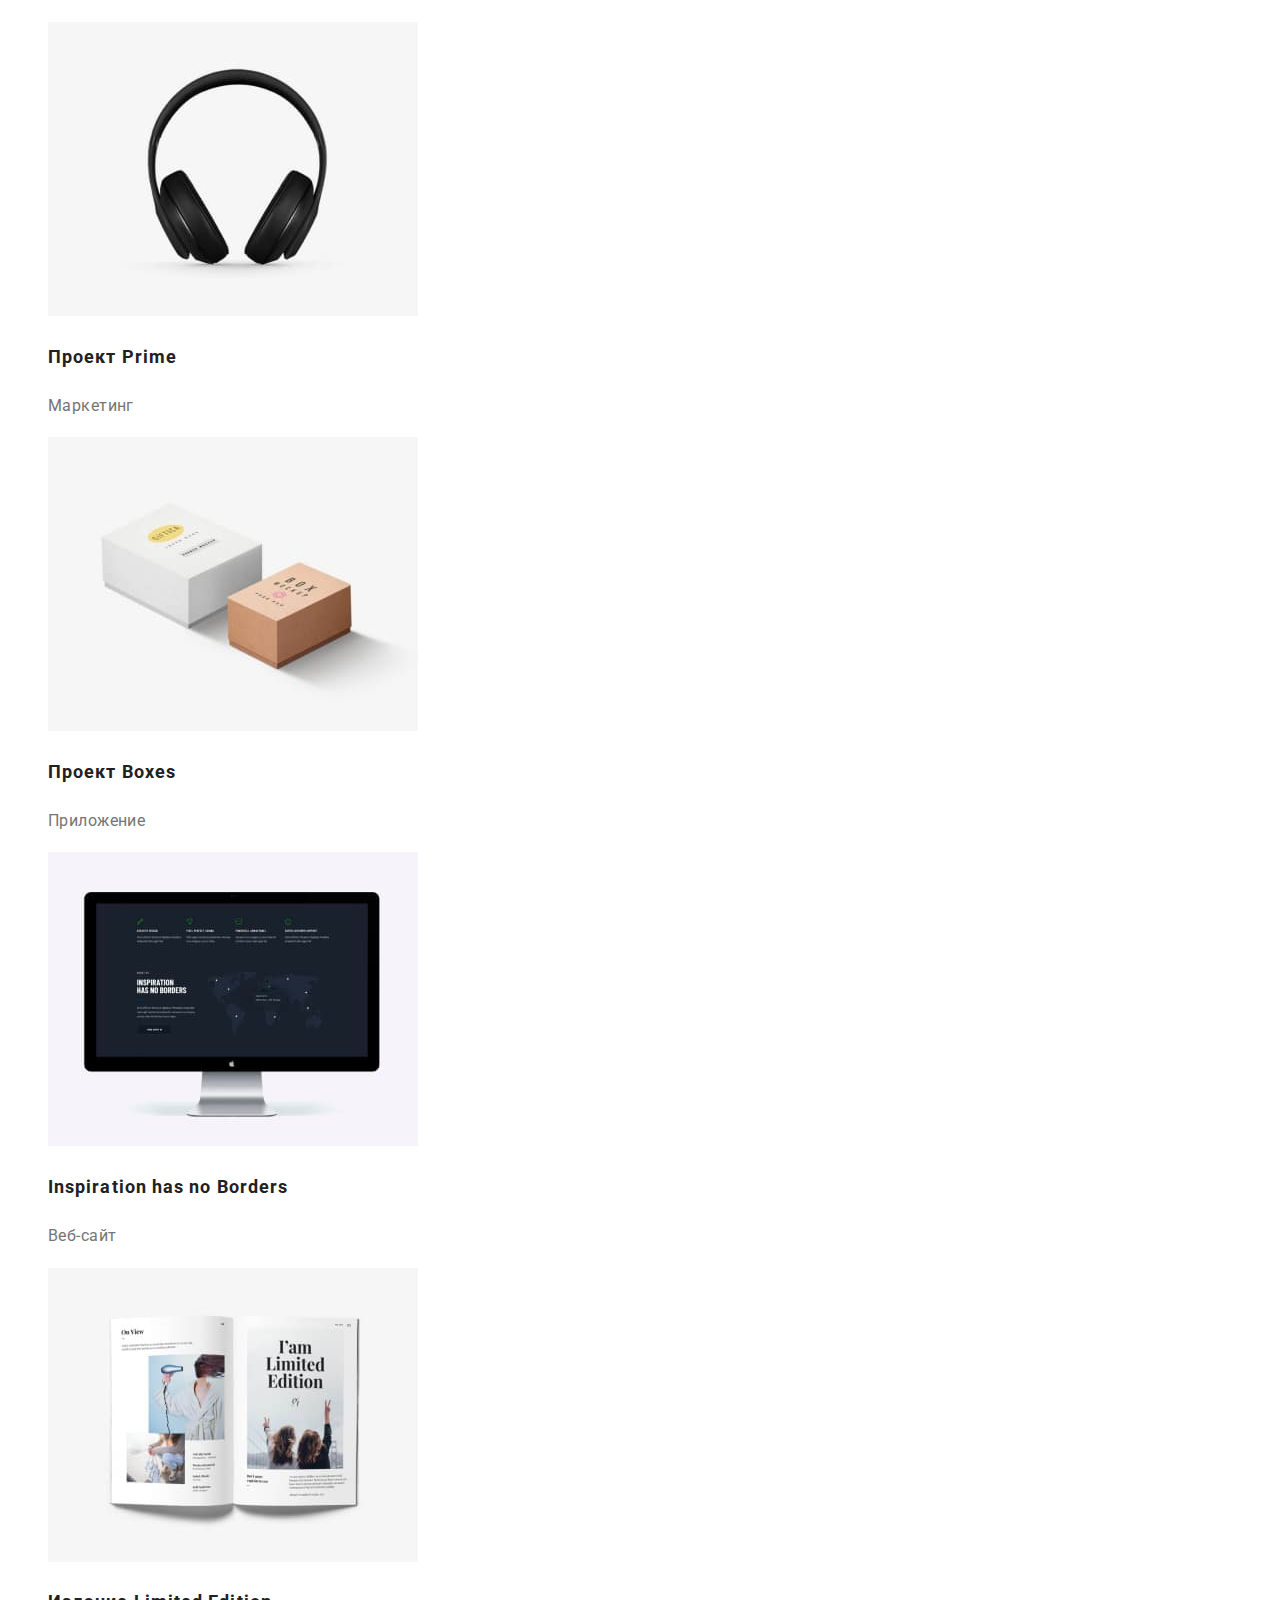
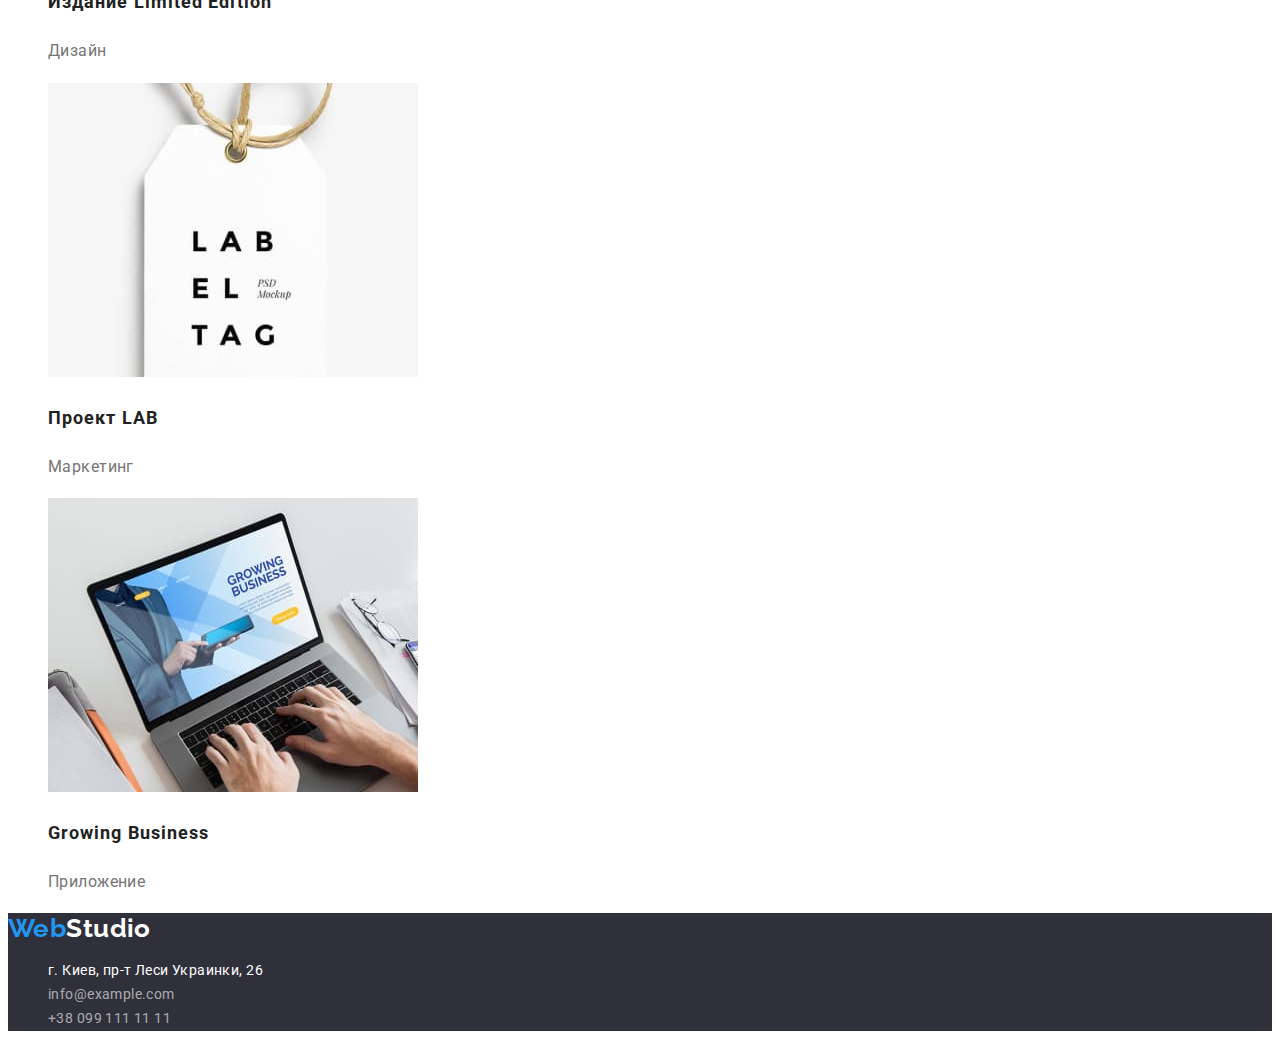
==== commit 058e3bc0: "..." ====
--- a/portfolio.html
+++ b/portfolio.html
@@ -25,7 +25,7 @@
 				</ul>
 			</nav>
 
-			<ul>
+			<ul class="contacts-nav">
 				<li><a href="mailto:info@devstudio.com">info@devstudio.com</a></li>
 				<li><a href="tel:+380961111111">+38 096 111 11 11</a></li>
 			</ul>
--- a/css/styles.css
+++ b/css/styles.css
@@ -74,7 +74,7 @@
    font-weight: 500;
    letter-spacing: 0.02em;
    line-height: 1.14;
-   color: #757575;
+   color: var(--primary-text-color);
    text-decoration: none;
 }
 
@@ -180,6 +180,14 @@
 
 /* styles portfolio*/
 
+.contacts-nav a {
+   font-weight: 500;
+   letter-spacing: 0.02em;
+   line-height: 1.14;
+   color: #757575;
+   text-decoration: none;
+}
+
 .cards-title {
    font-weight: 700;
    font-size: 18px;
